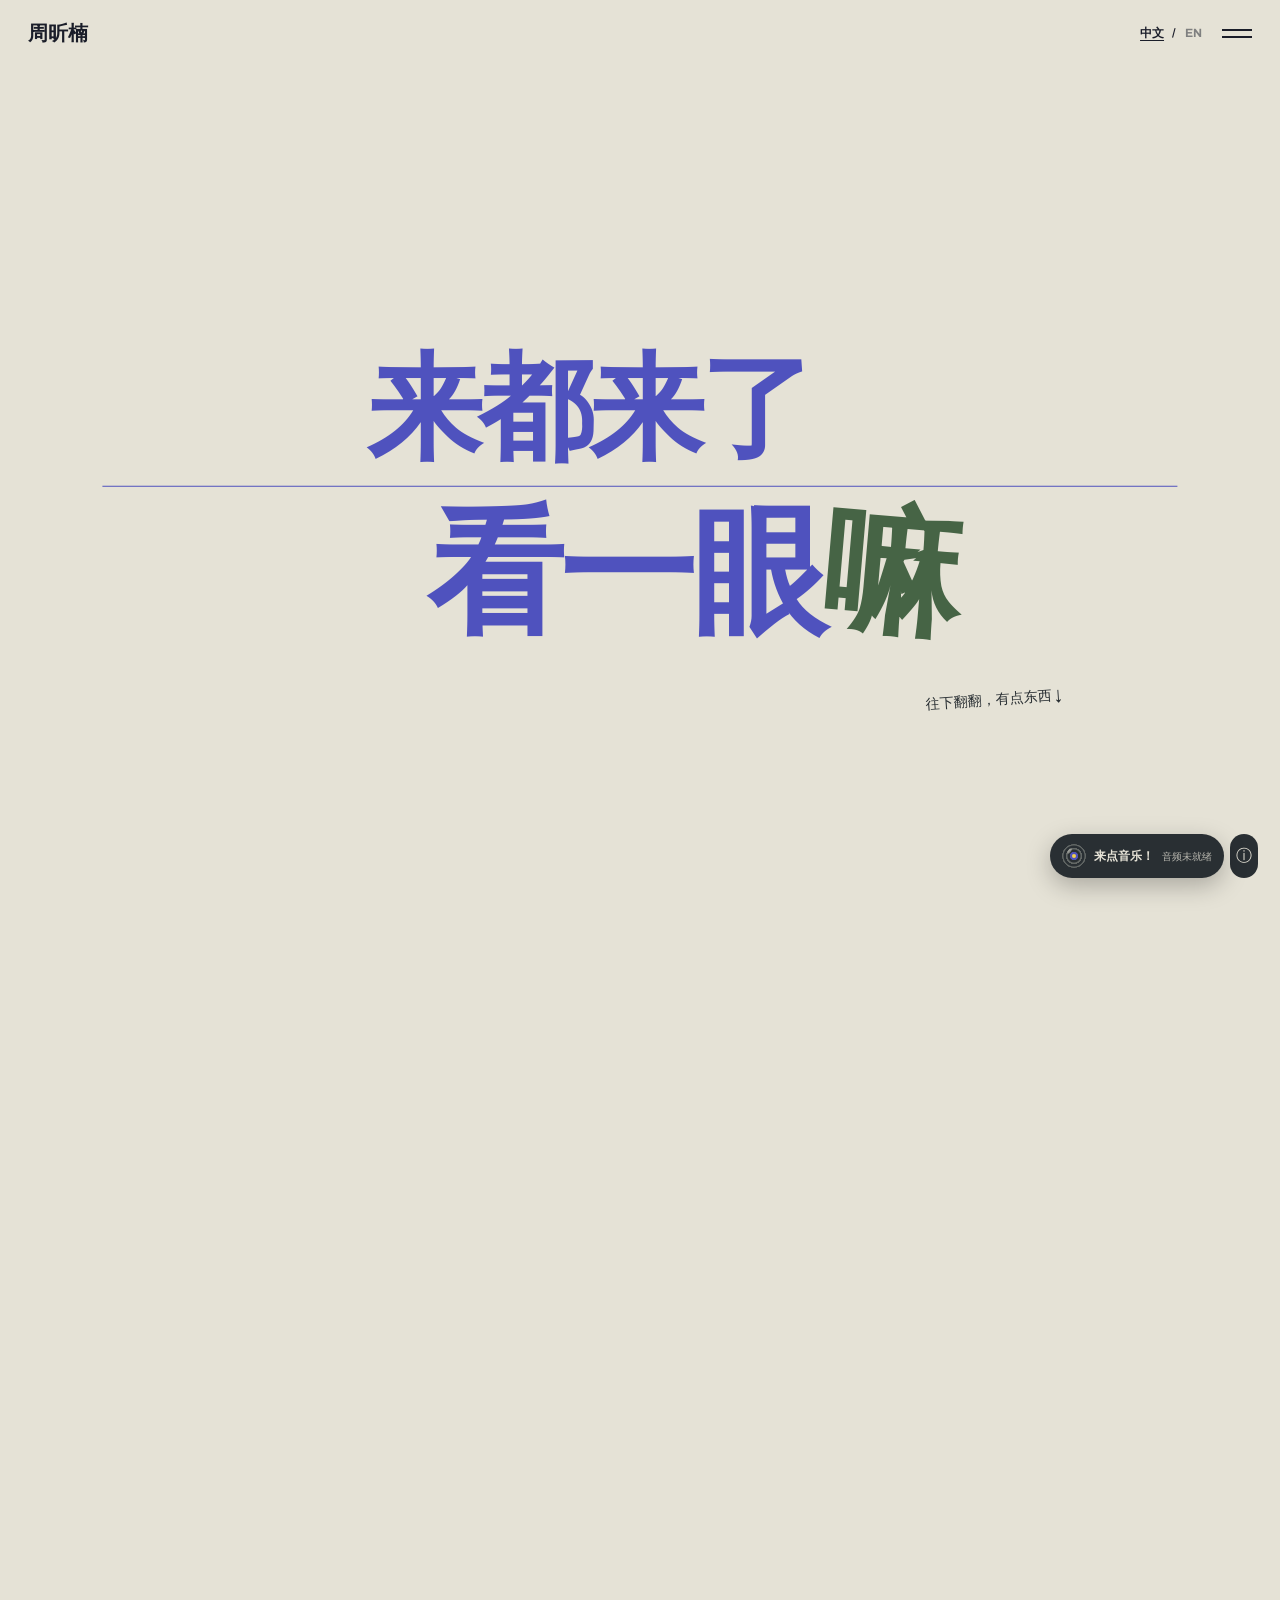
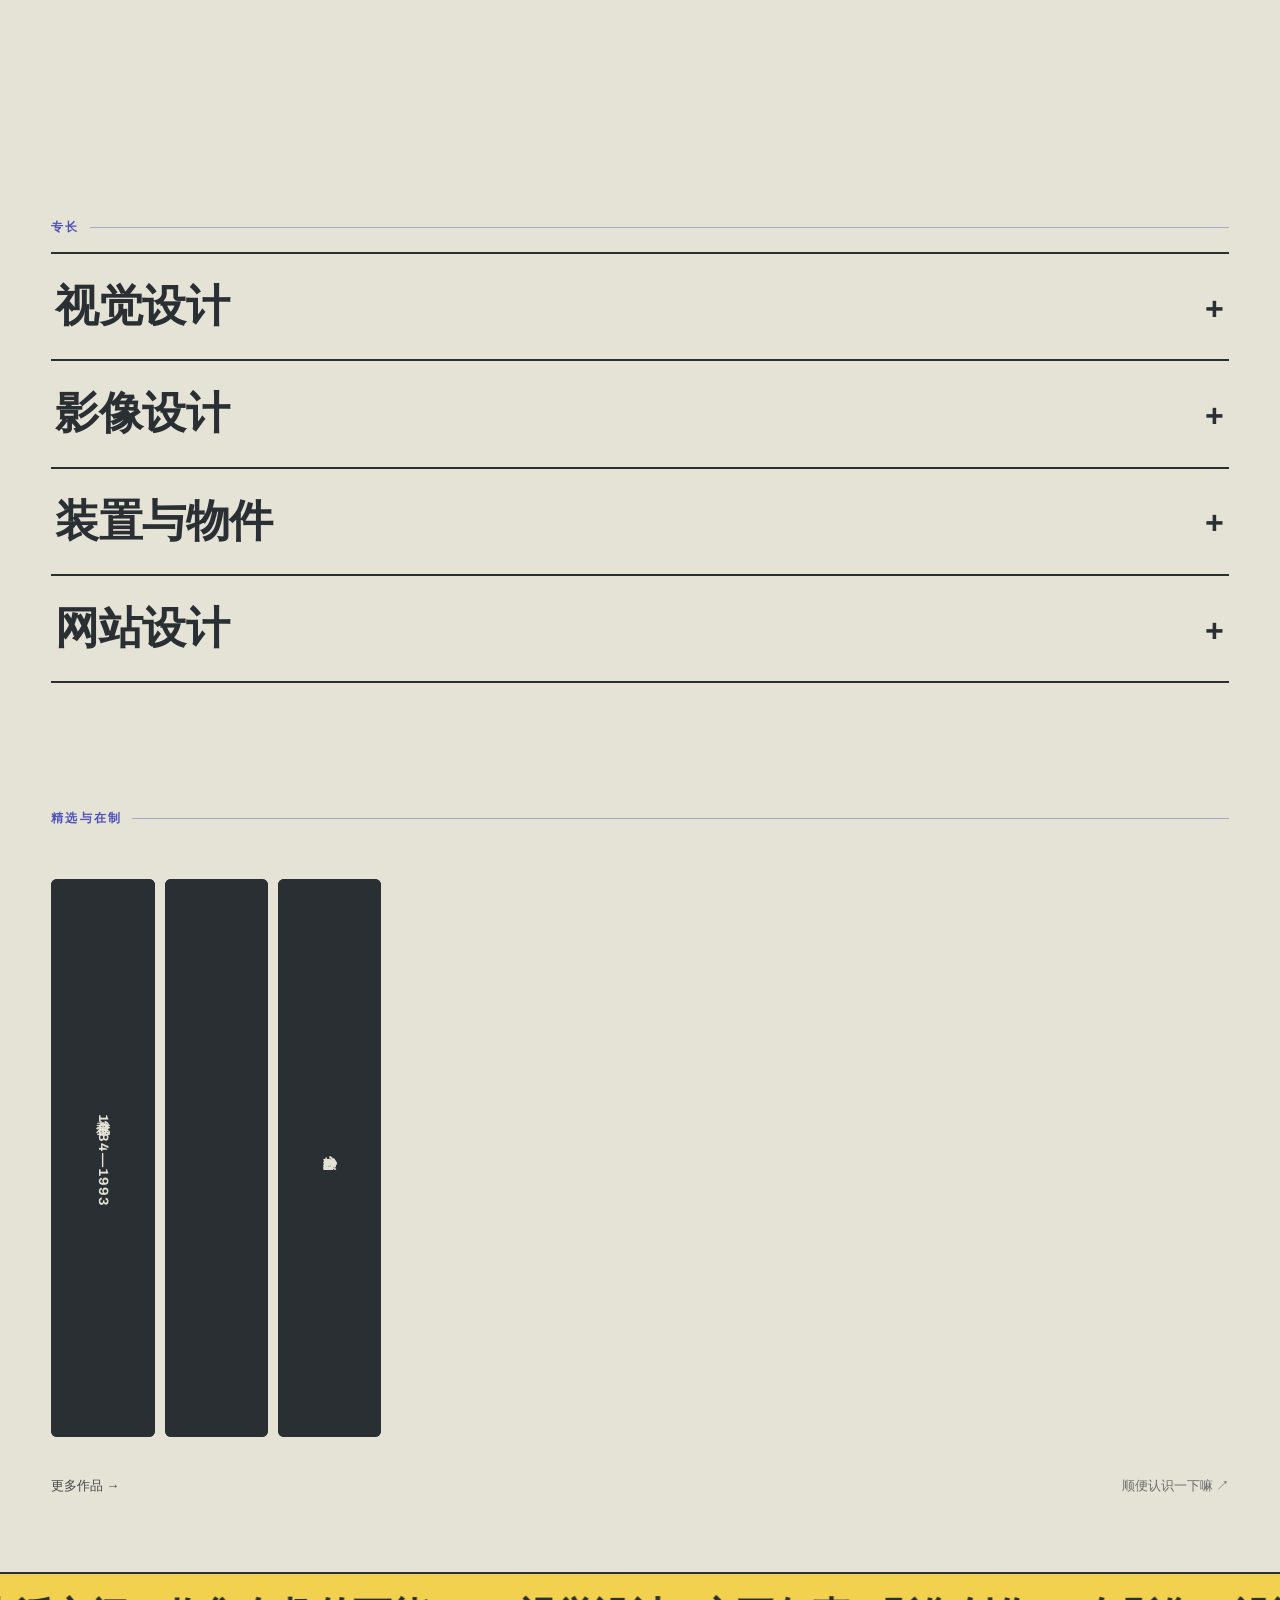
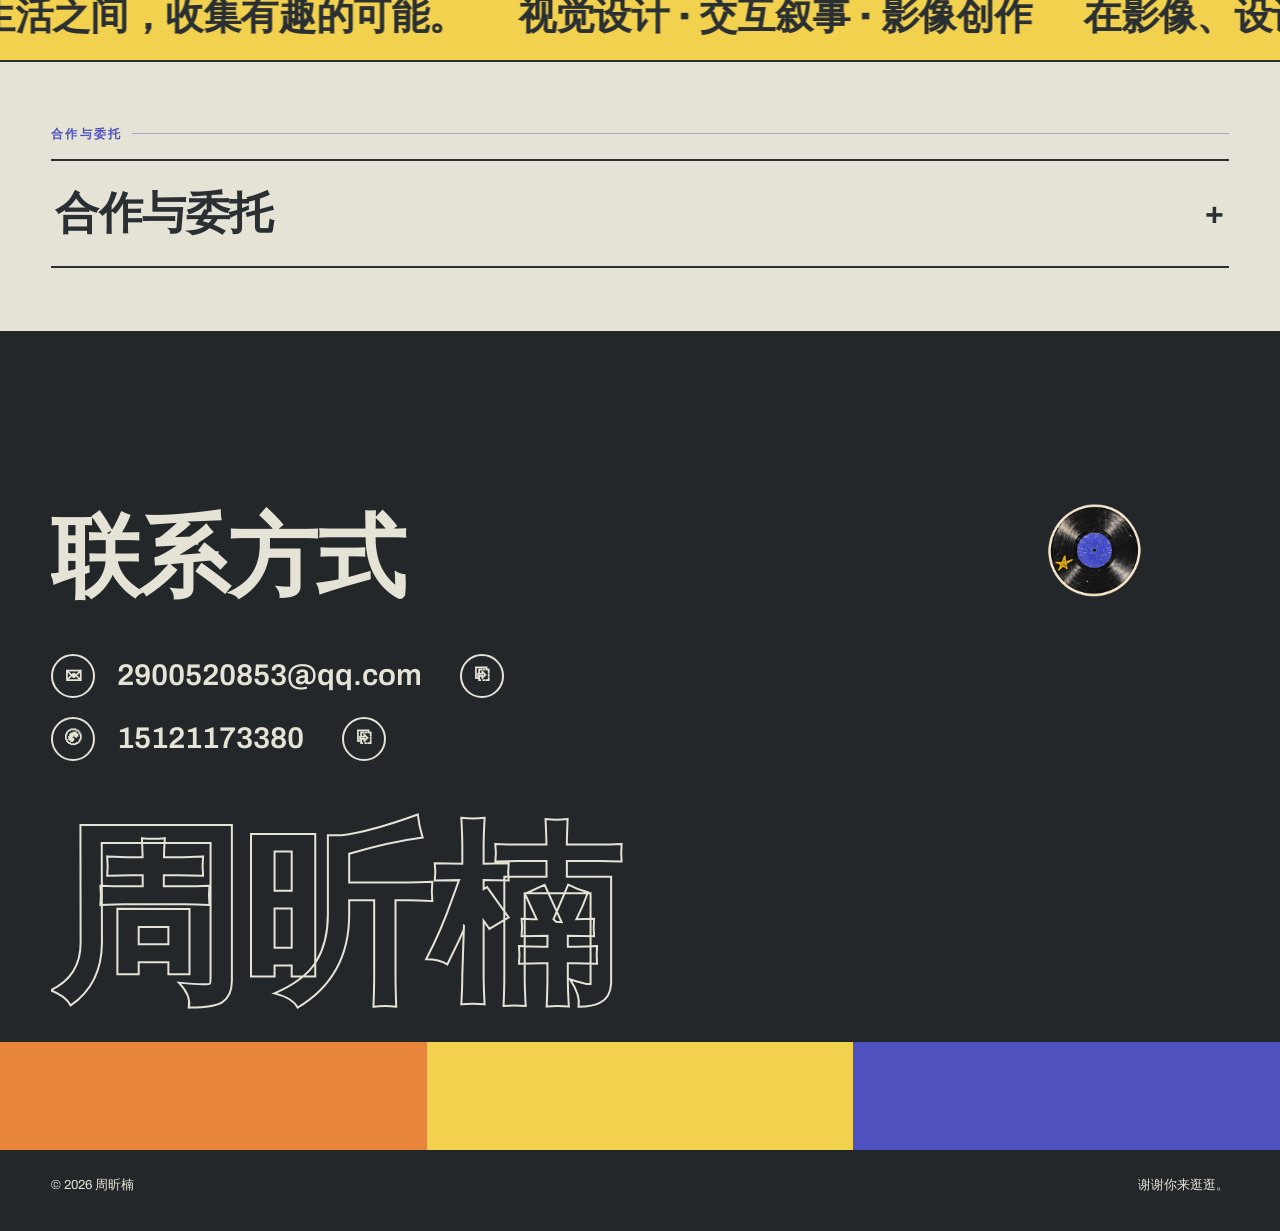
==== index.html @ bbb3f738 "Update Caijin main photo, restore narrow desktop previews and prepare Lobby Time controls" ====
<!DOCTYPE html>
<html lang="zh-CN">
<head>
  <meta charset="UTF-8">
  <meta name="viewport" content="width=device-width, initial-scale=1.0">
  <title>周昕楠 · 作品集</title>
  <link rel="stylesheet" href="assets/css/main.css?v=20261011-caijin-preview-music">
</head>
<body>
  <main id="page" class="page page-home"></main>

  <script src="assets/vendor/gsap.min.js"></script>
  <script src="assets/vendor/ScrollTrigger.min.js"></script>
  <script src="assets/vendor/lenis.min.js"></script>
  <script src="assets/data/site.js?v=20261011-caijin-preview-music"></script>
  <script src="assets/data/i18n.js?v=20261011-caijin-preview-music"></script>
  <script src="assets/data/categories.js?v=20261011-motion-name"></script>
  <script src="assets/data/projects.js?v=20261011-caijin-preview-music"></script>
  <script src="assets/data/decorations.js?v=20261011-staggered-wheel"></script>
  <script src="assets/js/contact-shared.js?v=20261011-caijin-preview-music"></script>
  <script src="assets/js/page-home.js?v=20261011-home-links"></script>
  <script src="assets/js/core.js?v=20261011-caijin-preview-music"></script>
</body>
</html>
---- assets/css/main.css ----
/* ==========================================================================
   周昕楠作品集 — 主样式
   视觉基准复刻自参考站的版式/交互结构（奶油底 + 紫 + 黑 + 录像带脊），
   字体以免费可变字体 Archivo 替代商业字体 Transducer Vf。
   ========================================================================== */

@font-face {
  font-family: "ArchivoVar";
  src: url("../fonts/archivo-var.woff2") format("woff2");
  font-weight: 100 900;
  font-stretch: 62% 125%;
  font-style: normal;
  font-display: swap;
}

:root {
  --cream:   #e5e2d6;
  --cream-2: #dedacd;
  --purple:  #4f52be;
  --black:   #292f33;
  --charcoal:#23272a;
  --yellow:  #f2d14e;   /* 可播放/展开的录像带脊 */
  --magenta: #e8447f;   /* 在制 ongoing */
  --red:     #d9482b;
  --pink:    #f2a0b5;
  --orange:  #e8843c;

  --tape-h: 62vh;
  --spine-w: calc(var(--tape-h) / 5.4);
  --radius: 6px;

  --font-display: "ArchivoVar", "Helvetica Neue", Arial,
                  "PingFang SC", "Hiragino Sans GB", "Microsoft YaHei", sans-serif;
  --font-body: "ArchivoVar", "Helvetica Neue", Arial,
               "PingFang SC", "Hiragino Sans GB", "Microsoft YaHei", sans-serif;

  --ease: cubic-bezier(.22, 1, .36, 1);
}

* { margin: 0; padding: 0; box-sizing: border-box; }

html { -webkit-text-size-adjust: 100%; }

body {
  background: var(--cream);
  color: var(--black);
  font-family: var(--font-body);
  font-size: 16px;
  line-height: 1.5;
  overflow-x: hidden;
}

img, video { display: block; max-width: 100%; }
a { color: inherit; text-decoration: none; }
button { font: inherit; color: inherit; background: none; border: 0; cursor: pointer; }

::selection { background: var(--purple); color: var(--cream); }

/* 显示字：拉丁用可变字重/字宽，中文回退系统黑体 */
.display {
  font-family: var(--font-display);
  font-weight: 800;
  font-stretch: 112%;
  letter-spacing: -0.02em;
  text-transform: uppercase;
  line-height: .92;
}

/* --------------------------------------------------------------------------
   自定义光标
   -------------------------------------------------------------------------- */
/* Native PNG cursors use image-specific hotspots; no trailing dot or ring. */
body.has-cursor { cursor: var(--cursor-arrow, auto); }
body.has-cursor a, body.has-cursor button, body.has-cursor [role="button"],
body.has-cursor [data-cursor="tape"], body.has-cursor [data-cursor="zoom"],
body.has-cursor .video-progress { cursor: var(--cursor-pointer, pointer); }
body.has-cursor .video-play:not(.is-playing), body.has-cursor [data-cursor="play"] {
  cursor: var(--cursor-play, pointer);
}
/* Keep the existing OPEN / View image hints as text beside the native pointer. */
.cursor-glyph {
  position: fixed; z-index: 9999; pointer-events: none;
  padding: 5px 8px; border-radius: 4px; background: var(--purple); color: var(--cream);
  font-size: 11px; font-weight: 700; white-space: nowrap;
}
.cursor-glyph[hidden] { display: none; }
@media (hover: none), (pointer: coarse), (prefers-reduced-motion: reduce) {
  .cursor-glyph { display: none; }
  body.has-cursor { cursor: auto; }
  body.has-cursor a, body.has-cursor button, body.has-cursor [role="button"],
  body.has-cursor [data-cursor], body.has-cursor .video-progress { cursor: pointer; }
}

/* --------------------------------------------------------------------------
   顶栏
   -------------------------------------------------------------------------- */
.topbar {
  position: fixed; inset: 0 0 auto 0; z-index: 2000;
  display: flex; align-items: center; justify-content: space-between;
  padding: 18px 28px;
  mix-blend-mode: difference;
  color: #fff;
}
.topbar .brand {
  font-family: var(--font-display);
  font-weight: 800; font-stretch: 112%;
  font-size: 20px; letter-spacing: -0.01em; text-transform: uppercase;
}
.topbar .topbar-right { display: flex; align-items: center; gap: 18px; }

.lang-toggle {
  display: flex; align-items: center; gap: 6px;
  font-size: 12px; font-weight: 700; letter-spacing: .08em;
}
.lang-toggle button { opacity: .5; padding: 2px 2px; }
.lang-toggle button.is-active { opacity: 1; text-decoration: underline; text-underline-offset: 3px; }

.menu-btn {
  display: flex; flex-direction: column; gap: 5px; padding: 6px 0;
}
.menu-btn span {
  display: block; width: 30px; height: 2px; background: currentColor;
  transition: transform .3s var(--ease);
}
.menu-btn:hover span:first-child { transform: translateX(4px); }

/* --------------------------------------------------------------------------
   全屏菜单（自底部滑入 + 梯形缺口顶 + 左侧竖条纹 + 贴纸错峰弹入）
   -------------------------------------------------------------------------- */
.menu {
  position: fixed; inset: 0; z-index: 3000;
  pointer-events: none;
  visibility: hidden;
}
.menu.is-open { pointer-events: auto; visibility: visible; }

.menu-panel {
  position: absolute; inset: 0;
  background: var(--purple);
  color: var(--cream);
  transform: translateY(102%);
  clip-path: polygon(0 34px, 7vw 0, 93vw 0, 100% 34px, 100% 100%, 0 100%);
  display: flex;
  overflow: hidden;
}
.menu.is-open .menu-panel { transform: translateY(0); }

.menu-stripes {
  position: absolute; left: 0; top: 0; bottom: 0; width: 2.4vw; min-width: 18px;
  display: flex;
}
.menu-stripes i { flex: 1; }
.menu-stripes i:nth-child(1) { background: var(--cream); }
.menu-stripes i:nth-child(2) { background: var(--yellow); }
.menu-stripes i:nth-child(3) { background: var(--red); }
.menu-stripes i:nth-child(4) { background: var(--pink); }

.menu-close {
  position: absolute; top: 26px; right: 30px; z-index: 5;
  width: 46px; height: 46px; display: grid; place-items: center;
  color: var(--cream);
}
.menu-close::before, .menu-close::after {
  content: ""; position: absolute; width: 30px; height: 2.5px; background: currentColor;
}
.menu-close::before { transform: rotate(45deg); }
.menu-close::after  { transform: rotate(-45deg); }
.menu-close:hover { transform: rotate(90deg); }
.menu-close { transition: transform .35s var(--ease); }

.menu-nav {
  position: relative; z-index: 4;
  margin: auto 0;
  padding: 12vh 10vw 10vh 8vw;
  display: flex; flex-direction: column; gap: 1.2vh;
}
.menu-nav a {
  font-family: var(--font-display);
  font-weight: 800; font-stretch: 112%;
  font-size: clamp(40px, 8.5vw, 108px);
  line-height: .95; letter-spacing: -0.02em; text-transform: uppercase;
  color: var(--cream);
  width: fit-content;
  transition: opacity .25s, color .25s, font-style .25s;
}
.menu-nav a:hover { color: var(--yellow); }
.menu-nav a.is-current { font-style: italic; opacity: .45; }
.menu.is-open .menu-nav a:hover ~ a, .menu-nav a.is-dim { opacity: .45; }

.menu-meta {
  position: absolute; left: 8vw; bottom: 5vh; z-index: 4;
  font-size: 12px; letter-spacing: .1em; text-transform: uppercase; opacity: .8;
}

.menu-sticker {
  position: absolute; z-index: 3; pointer-events: none;
  transform: scale(0) rotate(0deg);
  opacity: 0;
}
.menu-sticker img, .menu-sticker svg { width: 100%; height: auto; }

/* --------------------------------------------------------------------------
   页面转场幕布
   -------------------------------------------------------------------------- */
.transition-curtain {
  position: fixed; inset: 0; z-index: 4000; pointer-events: none;
  display: flex;
}
.transition-curtain i {
  flex: 1; background: var(--black);
  transform: scaleY(0); transform-origin: bottom;
}
.transition-curtain i:nth-child(2) { background: var(--purple); }
.transition-curtain i:nth-child(3) { background: var(--yellow); }
.transition-curtain i:nth-child(4) { background: var(--magenta); }
.transition-curtain i:nth-child(5) { background: var(--black); }

/* --------------------------------------------------------------------------
   通用页面容器
   -------------------------------------------------------------------------- */
.page { min-height: 100vh; padding-top: 96px; }
.container { width: min(1400px, 92vw); margin: 0 auto; }

.section-label {
  font-size: 12px; font-weight: 700; letter-spacing: .18em; text-transform: uppercase;
  color: var(--purple);
  display: flex; align-items: center; gap: 10px;
}
.section-label::after { content: ""; height: 1px; flex: 1; background: currentColor; opacity: .4; }

/* --------------------------------------------------------------------------
   作品页：筛选 pills
   -------------------------------------------------------------------------- */
.filter-bar {
  display: flex; flex-wrap: wrap; gap: 10px; align-items: center;
  padding: 8px 0 26px;
}
.filter-pill {
  border: 2px solid var(--black); border-radius: 4px;
  padding: 6px 14px;
  font-size: 13px; font-weight: 700; letter-spacing: .04em;
  transition: background-color .2s, color .2s, border-color .2s;
}
.filter-pill sup { font-size: 9px; margin-left: 4px; opacity: .7; }
.filter-pill:hover { border-color: var(--purple); color: var(--purple); }
.filter-pill.is-active { background: var(--black); color: var(--cream); border-color: var(--black); }

/* --------------------------------------------------------------------------
   作品页：VHS 录像带行（横向手风琴）
   -------------------------------------------------------------------------- */
.vhs-row {
  display: flex; align-items: flex-end; gap: 10px;
  padding: 4vh 0 8vh;
  min-height: calc(var(--tape-h) + 6vh);
}

.tape {
  position: relative;
  flex: 0 1 auto;
  min-width: 44px;
  width: var(--spine-w);
  height: var(--tape-h);
  border-radius: var(--radius);
  background: var(--black);
  color: var(--cream);
  overflow: visible; /* 桌面悬停预览位于带体外；面板单独约束溢出 */
  transition: width .65s var(--ease), margin-top .3s var(--ease), opacity .4s;
  will-change: width;
}
.tape:hover { margin-top: -2vh; z-index: 300; }
.tape.is-open { width: min(80vw, 1180px); margin-top: 0; z-index: 320; flex-shrink: 0; }
.vhs-row.has-open .tape:not(.is-open) { width: calc(var(--spine-w) * .72); opacity: .55; }

/* 作品书签保留实际宽度，只在本列表内部溢出；首页保持原有排列。 */
.page-work .vhs-row { overflow-x: auto; overflow-y: hidden; scroll-behavior: auto; scrollbar-width: thin; }
.page-work .tape { flex: 0 0 auto; min-width: 72px; }
.page-work .tape-preview { display: none; }
.work-tape-preview {
  position: fixed; width: 200px; height: 128px; z-index: 400;
  border-radius: 4px; overflow: hidden; pointer-events: none;
  box-shadow: 0 12px 30px rgba(0,0,0,.25);
  opacity: 0; visibility: hidden; transform: translateY(8px) scale(.9);
  transition: opacity .25s var(--ease), transform .25s var(--ease), visibility .25s;
}
.work-tape-preview.is-visible { opacity: 1; visibility: visible; transform: none; }
.work-tape-preview img { width: 100%; height: 100%; object-fit: contain; background: var(--cream-2); }

/* 脊背（竖排标题） */
.tape-spine {
  position: absolute; inset: 0 auto 0 0;
  width: var(--spine-w);
  max-width: 100%;
  background: var(--black);
  border-radius: var(--radius);
  display: flex; align-items: center; justify-content: center;
  transition: background-color .3s;
  z-index: 3;
}
.tape-spine .spine-title {
  writing-mode: vertical-rl;
  font-family: var(--font-display);
  font-weight: 700; font-stretch: 105%;
  font-size: clamp(13px, 1.5vh, 18px);
  letter-spacing: .06em;
  white-space: nowrap;
  max-height: 92%;
  overflow: hidden;
}
.tape:hover .tape-spine, .tape.is-open .tape-spine { background: var(--yellow); color: var(--black); }
.tape[data-status="ongoing"] .tape-spine { background: var(--magenta); color: var(--cream); }
.tape[data-status="ongoing"]:hover .tape-spine,
.tape[data-status="ongoing"].is-open .tape-spine { background: var(--yellow); color: var(--black); }

/* 悬停浮动预览（脊背上方） */
.tape-preview {
  position: absolute; bottom: calc(100% + 12px); left: 50%;
  width: 200px; height: 128px;
  transform: translate(-50%, 8px) scale(.9);
  opacity: 0; pointer-events: none;
  border-radius: 4px; overflow: hidden;
  box-shadow: 0 12px 30px rgba(0,0,0,.25);
  transition: opacity .25s var(--ease), transform .25s var(--ease);
  z-index: 400;
}
.tape-preview img { width: 100%; height: 100%; object-fit: contain; background: var(--cream-2); }
.tape:hover:not(.is-open) .tape-preview { opacity: 1; transform: translate(-50%, 0) scale(1); }

/* 展开面板：左脊 + 中媒体 + 右信息列 */
.tape-face {
  position: absolute; inset: 0 0 0 var(--spine-w);
  display: grid;
  grid-template-columns: minmax(0, 1fr) 320px;
  grid-template-rows: minmax(0, 1fr);
  min-height: 0; overflow: hidden; border-radius: var(--radius);
  gap: 22px;
  padding: 20px 22px;
  background: var(--cream-2);
  color: var(--black);
  opacity: 0;
  transform: translateX(24px);
  transition: opacity .4s .15s var(--ease), transform .5s .15s var(--ease);
  pointer-events: none;
}
.tape.is-open .tape-face { opacity: 1; transform: none; pointer-events: auto; }

.tape-media {
  position: relative; min-width: 0; min-height: 0;
  display: grid; grid-template-rows: minmax(0, 1fr) auto; gap: 8px;
}
.tape-media .media-frame {
  position: relative; width: 100%; height: 100%; min-height: 0; min-width: 0;
  background: var(--black); border-radius: 4px; overflow: hidden;
}
.tape-media img, .tape-media video {
  position: absolute; inset: 0; display: block;
  width: 100%; height: 100%; max-width: 100%; max-height: 100%;
  object-fit: contain;
}
.tape-media img { cursor: zoom-in; }
.media-nav { display: flex; justify-content: space-between; align-items: center; gap: 8px; }
.media-nav button { padding: 8px 10px; min-height: 44px; border: 1px solid var(--black); border-radius: 4px; font-size: 12px; }
.media-count { font-size: 12px; white-space: nowrap; font-variant-numeric: tabular-nums; }
.media-nav button:disabled { opacity: .35; }
.tape-media .media-frame.is-video video { width: 100%; height: 100%; object-fit: contain; }

/* 视频控制：紫色圆形播放/暂停 + 进度 */
.video-ui {
  position: absolute; inset: auto 0 0 0; padding: 12px 14px;
  display: flex; align-items: center; gap: 12px;
  background: linear-gradient(to top, rgba(0,0,0,.55), transparent);
}
.video-play {
  width: 46px; height: 46px; border-radius: 50%;
  background: var(--purple); color: var(--cream);
  display: grid; place-items: center; flex: 0 0 auto;
  transition: transform .2s;
}
.video-play:hover { transform: scale(1.08); }
.video-play .icon-pause { display: none; }
.video-play.is-playing .icon-play { display: none; }
.video-play.is-playing .icon-pause { display: block; }
.video-progress { position: relative; flex: 1; height: 4px; background: rgba(255,255,255,.3); border-radius: 2px; }
.video-progress i { position: absolute; inset: 0 auto 0 0; width: 0%; background: var(--yellow); border-radius: 2px; }

/* 放大查看按钮 */
.zoom-btn {
  position: absolute; top: 10px; left: 10px;
  min-height: 44px; padding: 8px 12px; border-radius: 4px;
  background: rgba(0,0,0,.5); color: var(--cream);
  display: grid; place-items: center; font-size: 12px; font-weight: 700;
}
.zoom-btn:hover { background: var(--purple); }

/* 右信息列 */
.tape-info { display: flex; flex-direction: column; gap: 10px; min-width: 0; min-height: 0; overflow: auto; padding-right: 4px; }
.tape-info > * { flex-shrink: 0; }
.tape-info .info-year { font-size: 12px; letter-spacing: .12em; color: var(--purple); font-weight: 700; }
.tape-info .info-type { font-size: 11px; letter-spacing: .1em; text-transform: uppercase; opacity: .7; }
.tape-info .info-title {
  font-family: var(--font-display); font-weight: 800; font-stretch: 110%;
  font-size: clamp(20px, 2.4vw, 30px); line-height: 1.02; letter-spacing: -0.01em;
}
.tape-info .info-role { font-size: 13px; opacity: .85; }
.info-production { align-self: flex-start; border: 1px solid var(--black); border-radius: 4px; padding: 4px 8px; font-size: 12px; font-weight: 700; }
.tape-info .info-desc { font-size: 13px; line-height: 1.55; opacity: .9; }
.tape-info .info-nature { font-size: 11px; letter-spacing: .04em; opacity: .6; font-style: italic; }

.tape-stills {
  position: relative; display: grid; grid-template-columns: repeat(4, minmax(0, 1fr));
  gap: 6px; margin-top: auto; flex: 0 0 auto; max-height: 180px;
  overflow-y: auto; overscroll-behavior: contain; scrollbar-width: thin;
}
.tape-stills button {
  aspect-ratio: 4 / 3; min-height: 44px; border-radius: 3px; overflow: hidden; padding: 0;
  border: 2px solid transparent; opacity: .75; transition: opacity .2s, border-color .2s;
}
.tape-stills button img { width: 100%; height: 100%; object-fit: contain; background: var(--cream-2); }
.tape-stills button:hover { opacity: 1; }
.tape-stills button.is-active { opacity: 1; border-color: var(--purple); }

.tape-links { display: flex; flex-wrap: wrap; gap: 8px; }
.tape-links a {
  border: 2px solid var(--black); border-radius: 4px; padding: 5px 12px;
  font-size: 12px; font-weight: 700;
  transition: background-color .2s, color .2s;
}
.tape-links a:hover { background: var(--black); color: var(--cream); }

.tape-close {
  position: absolute; top: 12px; right: 12px; z-index: 6;
  width: 36px; height: 36px; border-radius: 50%;
  background: var(--black); color: var(--cream);
  display: grid; place-items: center; font-size: 16px;
}
.tape-close:hover { background: var(--purple); }

/* 大图查看器：独立可用高度；整张适配后再缩放，不依赖图片撑开布局。 */
body.viewer-open { overflow: hidden; }
.lightbox {
  position: fixed; inset: 0; z-index: 5000;
  width: 100%; height: 100%; height: 100dvh; max-width: none; max-height: none;
  border: 0; margin: 0; padding: 0; background: #171a1c; color: var(--cream);
  display: none; grid-template-rows: auto minmax(0, 1fr) auto; overflow: hidden;
}
.lightbox[open] { display: grid; }
.lightbox::backdrop { background: rgba(20,22,24,.95); }
.lb-toolbar { display: flex; justify-content: space-between; flex-wrap: wrap; gap: 8px 20px; padding: 12px 16px; background: var(--black); }
.lb-navigation, .lb-tools { display: flex; align-items: center; gap: 8px; }
.lightbox button { min-width: 44px; min-height: 44px; padding: 8px 12px; border: 1px solid #777; border-radius: 4px; }
.lightbox button:hover { background: var(--purple); }
.lightbox button:disabled { opacity: .35; }
.lb-count, .lb-scale { min-width: 60px; text-align: center; font-variant-numeric: tabular-nums; font-size: 12px; }
.lb-stage { position: relative; min-width: 0; min-height: 0; overflow: hidden; touch-action: none; cursor: zoom-in; }
.lb-stage.is-zoomed { cursor: grab; }
.lb-stage.is-zoomed:active { cursor: grabbing; }
.lightbox .lb-stage img {
  position: absolute; top: 50%; left: 50%; max-width: none; max-height: none;
  object-fit: contain; user-select: none; -webkit-user-drag: none; transform-origin: center;
}
.lb-footer { display: flex; flex-wrap: wrap; justify-content: space-between; gap: 6px 20px; padding: 10px 16px; font-size: 12px; }
.lb-hint { opacity: .65; }
body.has-cursor .lightbox, body.has-cursor .lightbox img { cursor: auto; }
body.has-cursor .lightbox .lb-stage { cursor: zoom-in; }
body.has-cursor .lightbox .lb-stage.is-zoomed, body.has-cursor .lightbox .lb-stage.is-zoomed img { cursor: grab; }
body.has-cursor .lightbox button { cursor: var(--cursor-pointer, pointer); }
button:focus-visible, [role="button"]:focus-visible { outline: 3px solid var(--purple); outline-offset: 3px; }

/* --------------------------------------------------------------------------
   首页
   -------------------------------------------------------------------------- */
.page-home { padding-top: 0; }
/* Only the reveal is clipped; the correctly sized video and its controls never stretch. */
.hero { position: relative; height: calc(100svh + var(--hero-distance, 95svh)); }
.hero-stage { position: sticky; top: 0; height: 100svh; overflow: clip; }
.hero-media { position: absolute; top: 54%; left: 50%; transform: translate(-50%, -50%); }
.hero-reveal { position: absolute; inset: 0; clip-path: inset(50% 0); background: var(--cream-2); }
.hero video, .hero-poster { width: 100%; height: 100%; object-fit: contain; position: absolute; inset: 0; }
.hero-poster { pointer-events: none; }
.hero.show-poster video { opacity: 0; }
.hero:not(.show-poster) .hero-poster { visibility: hidden; }
.hero-seam { position: absolute; top: 50%; height: 1px; width: 100%; background: var(--purple); opacity: .6; }
.hero-heading { color: var(--purple); }
.hero-line { position: absolute; white-space: nowrap; line-height: 1.12; letter-spacing: -.035em; pointer-events: none; }
.hero-top { top: calc(54% - 12px); left: 46%; font-size: clamp(60px, 9vw, 128px); transform: translate(-50%, -100%); }
.hero-bottom { top: calc(54% + 12px); left: 54%; font-size: clamp(70px, 10.7vw, 152px); transform: translateX(-50%); }
.hero-accent { color: #466445; display: inline-block; transform: rotate(5deg); }
.hero-hint { position: absolute; top: calc(54% + clamp(70px, 10.7vw, 152px) * 1.12 + 50px); right: 17%; font-size: 14px; transform: rotate(-4deg); color: var(--black); pointer-events: none; }
.hero-english .hero-top { font-size: clamp(25px, 4.7vw, 72px); left: 46%; }
.hero-english .hero-bottom { font-size: clamp(38px, 6.6vw, 100px); left: 54%; }
.hero-english .hero-hint { top: calc(54% + clamp(38px, 6.6vw, 100px) * 1.12 + 50px); right: 12%; }
.hero-controls { position: absolute; top: calc(100% + 14px); right: 0; display: flex; gap: 16px; z-index: 3; }
.hero-controls[hidden], .hero-error[hidden] { display: none; }
.hero-controls button { padding: 7px 2px; border-bottom: 1px solid currentColor; font-size: 13px; line-height: 1.3; color: var(--black); }
.hero-controls button:hover { color: var(--purple); }
.hero-error { position: absolute; top: calc(100% + 18px); left: 0; max-width: 60%; font-size: 12px; color: var(--black); }
.hero.is-reduced { height: auto; padding: 130px 0 60px; }
.hero.is-reduced .hero-stage { height: auto; position: relative; overflow: visible; display: flex; flex-direction: column; align-items: center; gap: 35px; }
.hero.is-reduced .hero-heading { order: -2; width: 100%; }
.hero.is-reduced .hero-line { display: block; position: relative; top: auto; transform: none !important; width: max-content; max-width: 94%; }
.hero.is-reduced .hero-top { left: 8%; }
.hero.is-reduced .hero-bottom { left: auto; margin: 12px 8% 0 auto; }
.hero.is-reduced .hero-hint { position: relative; top: auto; right: auto; order: -1; margin-left: 20%; }
.hero.is-reduced .hero-media { position: relative; top: auto; left: auto; transform: none; margin-bottom: 45px; }
.hero.is-reduced .hero-seam { display: none; }
@media (max-width: 700px) {
  .hero-top { font-size: clamp(42px, 15vw, 80px); left: 45%; }
  .hero-bottom { font-size: clamp(50px, 18vw, 96px); left: 53%; }
  .hero-hint { top: calc(54% + 18vw * 1.12 + 44px); right: 8%; font-size: 12px; }
  .hero-english .hero-top { font-size: 5.2vw; left: 47%; }
  .hero-english .hero-bottom { font-size: 8.8vw; left: 54%; }
  .hero-english .hero-hint { top: calc(54% + 8.8vw * 1.12 + 44px); right: 6%; font-size: 10px; }
  .hero-controls { gap: 12px; }
  .hero-controls button { font-size: 12px; }
  .hero-error { max-width: 55%; }
}

.home-section { padding: 7vh 0; }

/* 下拉列表（EXPERTISES / CLIENTS） */
.drop-list { border-top: 2px solid var(--black); }
.drop-item { border-bottom: 2px solid var(--black); }
.drop-head {
  width: 100%; display: flex; align-items: center; justify-content: space-between;
  padding: 20px 4px; text-align: left;
  font-family: var(--font-display); font-weight: 800; font-stretch: 110%;
  font-size: clamp(22px, 3.4vw, 44px); letter-spacing: -0.01em; text-transform: uppercase;
}
.drop-head .drop-sign { font-size: .7em; transition: transform .3s var(--ease); }
.drop-item.is-open .drop-head .drop-sign { transform: rotate(45deg); }
.drop-body { overflow: hidden; height: 0; }
.drop-body-inner { padding: 4px 4px 24px; display: flex; flex-wrap: wrap; gap: 10px 26px; }
.drop-body-inner span { font-size: clamp(15px, 1.6vw, 20px); opacity: .85; }

/* 跑马灯 */
.marquee {
  overflow: hidden; white-space: nowrap;
  border-block: 2px solid var(--black);
  padding: 14px 0;
  background: var(--yellow);
}
.marquee-track { display: inline-flex; gap: 0; will-change: transform; }
.marquee-track span {
  font-family: var(--font-display); font-weight: 800; font-stretch: 112%;
  font-size: clamp(20px, 3vw, 40px); text-transform: uppercase; letter-spacing: -0.01em;
  padding: 0 26px;
}

/* --------------------------------------------------------------------------
   关于页
   -------------------------------------------------------------------------- */
.about-head {
  font-size: clamp(40px, 7.5vw, 104px);
  color: var(--purple);
  padding: 4vh 0 5vh;
}
.about-grid { display: grid; grid-template-columns: minmax(0, 5fr) minmax(0, 6fr); gap: 5vw; align-items: start; }
.page-about .container { position: relative; }
.about-playground { position: relative; }
.about-sticker-layer { position: absolute; inset: 0; overflow: visible; z-index: 50; pointer-events: none; }
/* 贴纸允许溢出照片边缘，但不能把整页撑出横向滚动条 */
.page-about { overflow-x: clip; }
.about-photo { position: relative; }
.about-photo-stage { position: relative; padding: 22% 0 16%; overflow: visible; }
.about-photo .photo-frame { position: relative; width: 100%; margin-left: 2vw; border-radius: 8px; overflow: hidden; background: var(--cream-2); }
.about-photo .photo-frame img { width: 100%; height: auto; }
.about-sticker { position: absolute; z-index: 5; pointer-events: auto; touch-action: none; cursor: grab; user-select: none; -webkit-user-select: none; }
.about-sticker[data-sticker-id="a-mask"] { z-index: 10; }
.about-sticker:active { cursor: grabbing; }
.about-sticker img, .about-sticker svg { display: block; width: 100%; height: auto; pointer-events: none; background: transparent; -webkit-user-drag: none; }
.about-quote {
  margin: 4vh 0 2vh;
  font-style: normal; font-weight: 400;
  color: var(--black); opacity: .65;
  font-size: 13px; line-height: 1.5;
}
.about-bio p { margin-bottom: 1.1em; font-size: clamp(15px, 1.35vw, 18px); line-height: 1.7; }
.about-hobbies { margin-top: 3vh; padding-top: 2vh; border-top: 2px solid var(--black); font-size: 15px; opacity: .85; }

/* --------------------------------------------------------------------------
   联系页（深色）
   -------------------------------------------------------------------------- */
.page-contact { background: var(--charcoal); color: var(--cream); }
.page-contact .topbar { mix-blend-mode: normal; color: var(--cream); }

.contact-wrap { position: relative; padding: 10vh 0 0; overflow: hidden; }
.contact-title { font-size: clamp(40px, 7vw, 96px); color: var(--cream); }
.contact-list { margin: 6vh 0 8vh; display: flex; flex-direction: column; gap: 18px; }
.contact-row {
  display: flex; align-items: center; gap: 16px;
  font-size: clamp(18px, 2.4vw, 30px); font-weight: 600;
}
.contact-row .c-icon {
  width: 44px; height: 44px; border-radius: 50%; flex: 0 0 auto;
  border: 2px solid var(--cream); display: grid; place-items: center; font-size: 17px;
  transition: background-color .2s, color .2s, border-color .2s;
}
.contact-row a:hover .c-icon, .contact-row button:hover .c-icon { background: var(--purple); border-color: var(--purple); }
.contact-row .c-value { transition: background-color .3s, color .3s; padding: 2px 6px; border-radius: 4px; }
.contact-row .c-value.is-copied { background: var(--purple); color: var(--cream); }
.contact-row .copied-flag { font-size: 13px; font-style: italic; color: var(--yellow); opacity: 0; transition: opacity .25s; }
.contact-row .copied-flag.is-show { opacity: 1; }

.contact-spin { position: absolute; top: 8vh; right: 6vw; width: clamp(90px, 9vw, 130px); pointer-events: none; }
.contact-spin img, .contact-spin svg { width: 100%; height: auto; animation: spin 14s linear infinite; }
@keyframes spin { to { transform: rotate(360deg); } }
.contact-rain { position: fixed; inset: 0; z-index: 1000; overflow: hidden; pointer-events: none; contain: strict; }
.contact-rain img { position: absolute; display: block; height: auto; pointer-events: none; user-select: none; will-change: transform, opacity; }

.contact-wordmark {
  font-size: clamp(56px, 15vw, 220px);
  color: transparent;
  -webkit-text-stroke: 2px var(--cream);
  line-height: .9; letter-spacing: -0.02em;
  padding-bottom: 4vh;
  white-space: nowrap;
}
.contact-stripes { display: flex; height: 12vh; }
.contact-stripes i { flex: 1; }
.contact-stripes i:nth-child(1) { background: var(--orange); }
.contact-stripes i:nth-child(2) { background: var(--yellow); }
.contact-stripes i:nth-child(3) { background: var(--purple); }

/* --------------------------------------------------------------------------
   页脚
   -------------------------------------------------------------------------- */
.footer {
  padding: 26px 0 34px;
  display: flex; align-items: center; justify-content: space-between; gap: 16px;
  font-size: 13px;
}
.page-contact .footer { color: var(--cream); }

/* --------------------------------------------------------------------------
   BGM 播放按钮（仅当 SITE.bgm.src 有值时由 core.js 注入）
   -------------------------------------------------------------------------- */
.bgm-btn {
  position: fixed; right: 22px; bottom: 22px; z-index: 2500;
  display: flex; align-items: center; gap: 8px;
  padding: 10px 16px; border-radius: 999px;
  background: var(--black); color: var(--cream);
  font-size: 12px; font-weight: 700; letter-spacing: .06em;
  box-shadow: 0 8px 24px rgba(0,0,0,.25);
  transition: background-color .2s, transform .2s;
}
.bgm-btn:hover { background: var(--purple); transform: translateY(-2px); }
.bgm-btn .bgm-icon { font-size: 15px; }
.bgm-tools { position: fixed; right: 22px; bottom: 22px; z-index: 2500; display: flex; align-items: center; gap: 6px; max-width: calc(100vw - 32px); }
.bgm-tools .bgm-btn { position: static; min-height: 44px; padding: 10px 12px; letter-spacing: 0; }
.bgm-status { font-size: 10px; font-weight: 400; opacity: .75; }
.bgm-tools .bgm-icon { flex: 0 0 24px; width: 24px; height: 24px; border-radius: 50%; background: repeating-radial-gradient(circle, var(--black) 0 2px, #626765 3px 4px); position: relative; animation: bgm-disc 12s linear infinite; animation-play-state: paused; }
.bgm-icon::after { content: ''; position: absolute; inset: 8px; border-radius: 50%; background: var(--yellow); border: 2px solid var(--purple); }
.bgm-icon::before { content: ''; position: absolute; left: 6px; top: 4px; width: 3px; height: 6px; border-radius: 50%; background: var(--cream); opacity: .45; transform: rotate(35deg); }
.bgm-btn.is-playing .bgm-icon { animation-play-state: running; }
@keyframes bgm-disc { to { transform: rotate(360deg); } }
.bgm-credit summary { list-style: none; cursor: pointer; min-width: 28px; min-height: 44px; display: grid; place-items: center; background: var(--black); color: var(--cream); border-radius: 16px; }
.bgm-credit summary::-webkit-details-marker { display: none; }
.bgm-credit > div { position: absolute; right: 0; bottom: calc(100% + 10px); width: min(300px, calc(100vw - 44px)); padding: 16px; border-radius: 6px; background: var(--black); color: var(--cream); font-size: 12px; line-height: 1.6; }
.bgm-credit a { text-decoration: underline; text-underline-offset: 3px; }
.bgm-credit summary:focus-visible { outline: 3px solid var(--purple); outline-offset: 3px; }
@media (prefers-reduced-motion: reduce) { .bgm-tools .bgm-icon { animation: none; } }

/* --------------------------------------------------------------------------
   响应式
   -------------------------------------------------------------------------- */
@media (max-width: 900px) {
  :root { --tape-h: 52vh; }
  /* 移动端：录像带行改为可横向滚动，保证每条带都可达 */
  .vhs-row {
    overflow-x: auto;
    -webkit-overflow-scrolling: touch;
    padding-bottom: 2vh;
  }
  .tape { min-width: 56px; }
  .tape.is-open { width: 92vw; height: 78vh; }
  .tape-preview { display: none; }   /* 触屏无 hover，隐藏浮动预览避免被滚动裁切 */
  .tape-face { grid-template-columns: minmax(0, 1fr); grid-template-rows: minmax(0, 1fr) minmax(0, .8fr); gap: 12px; padding: 14px 12px; }
  .tape-stills { max-height: 140px; }
  .tape-info .info-title { padding-right: 30px; }
  .lb-toolbar { padding: 8px; gap: 4px; }
  .lb-navigation, .lb-tools { gap: 4px; }
  .lightbox button { padding: 8px; font-size: 12px; }
  .lb-footer { padding: 8px; }
  .about-grid { grid-template-columns: 1fr; }
  .about-photo-stage { padding: 22% 0 28%; }
  .about-photo .photo-frame { width: 84%; margin-left: 8%; }
  .about-playground { padding-bottom: 115%; }
  .sticker-desktop, .contact-spin { display: none; }
  .menu-nav { padding-left: 14vw; }
  .menu-sticker[data-sticker-id="m-vhs"] { top: 19vh !important; right: 4vw !important; width: 28vw !important; }
  .menu-sticker[data-sticker-id="m-vinyl"] { top: 12vh !important; right: 35vw !important; width: 18vw !important; }
  .menu-sticker[data-sticker-id="m-map"] { bottom: 12vh !important; right: 12vw !important; width: 25vw !important; }
  .menu-sticker[data-sticker-id="m-star"] { bottom: 30vh !important; right: 7vw !important; width: 13vw !important; }
  .contact-wordmark { font-size: 12vw; }
}

@media (prefers-reduced-motion: reduce) {
  .contact-spin img { animation: none; }
}

/* Embed the original contact page body after the restored home content. */
.home-contact-page { padding-top: 96px; min-height: 100vh; }

/* Two quiet content links use the existing selected section's lower whitespace. */
.home-selected { position: relative; }
.home-selected-links {
  position: absolute; left: 0; right: 0; bottom: 7vh;
  display: flex; justify-content: space-between; align-items: center; gap: 16px;
  font-size: 13px; line-height: 1.5;
}
.home-selected-links a {
  display: inline-flex; align-items: center; min-height: 44px;
  white-space: nowrap; color: var(--black); opacity: .65;
  text-underline-offset: 4px; text-decoration-thickness: 1px;
  transition: color .2s, opacity .2s;
}
.home-selected-links .home-more-work { font-weight: 500; opacity: .85; }
.home-selected-links a:hover { color: var(--purple); opacity: 1; text-decoration-line: underline; }
.home-selected-links a:focus-visible { outline: 2px solid var(--purple); outline-offset: 3px; }
@media (max-width: 900px), (max-height: 550px) {
  .home-selected-links { position: static; }
}

/* Only the English name is measured to fit; preserve the Chinese wordmark. */
.contact-wordmark.is-english { min-width: 0; padding-left: 2px; padding-right: 2px; }
.contact-wordmark.is-english .contact-name { display: inline-block; }

@media (hover: none) and (pointer: coarse) {
  .work-tape-preview:not(.is-keyboard) { display: none; }
}
.tape-media .media-frame.is-main-photo { display: flex; align-items: center; justify-content: center; }
.tape-media .is-main-photo img { position: static; width: auto; height: auto; max-width: 100%; max-height: 100%; }

/* A cramped contact row must not scroll the clipped parent when its copy button gains focus. */
.contact-list { container-type: inline-size; }
@container (max-width: 340px) {
  .contact-row { position: relative; gap: 8px; font-size: 16px; }
  .contact-row .copied-flag { position: absolute; left: 52px; top: calc(100% + 2px); }
}
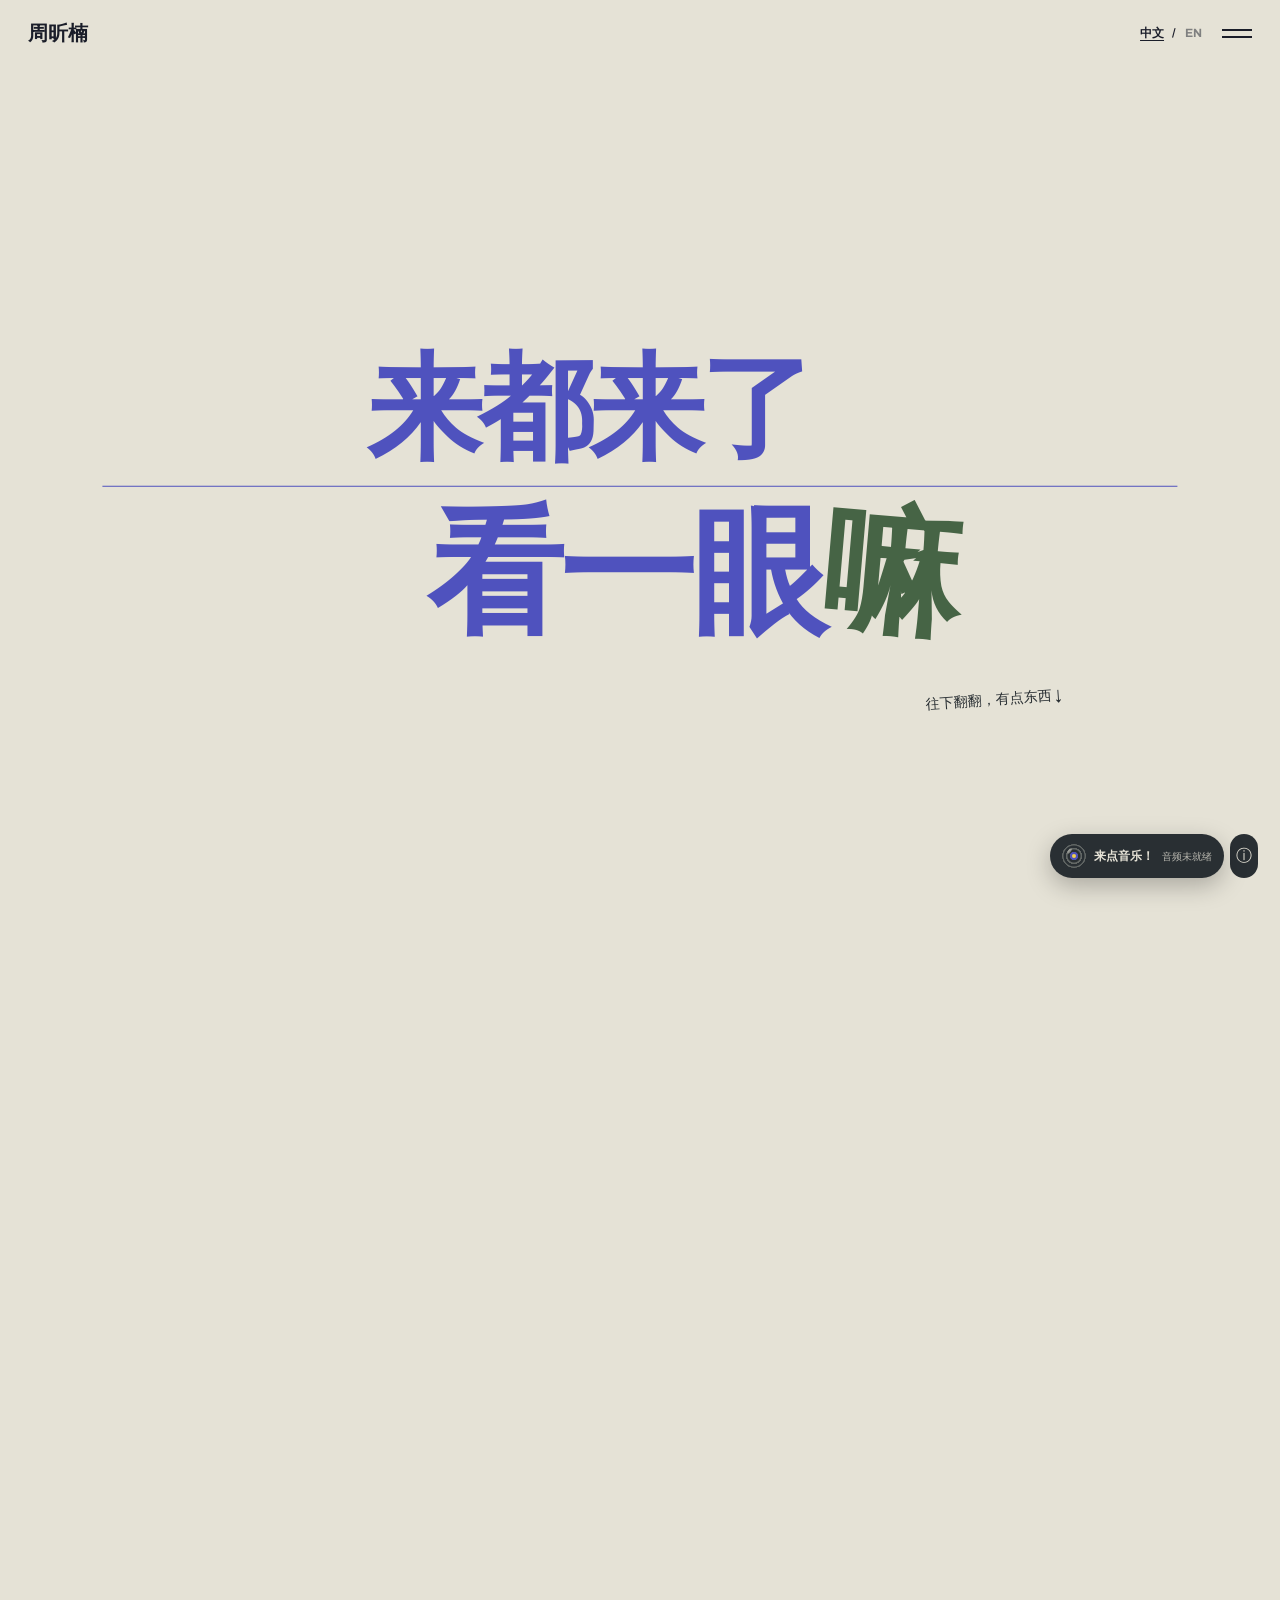
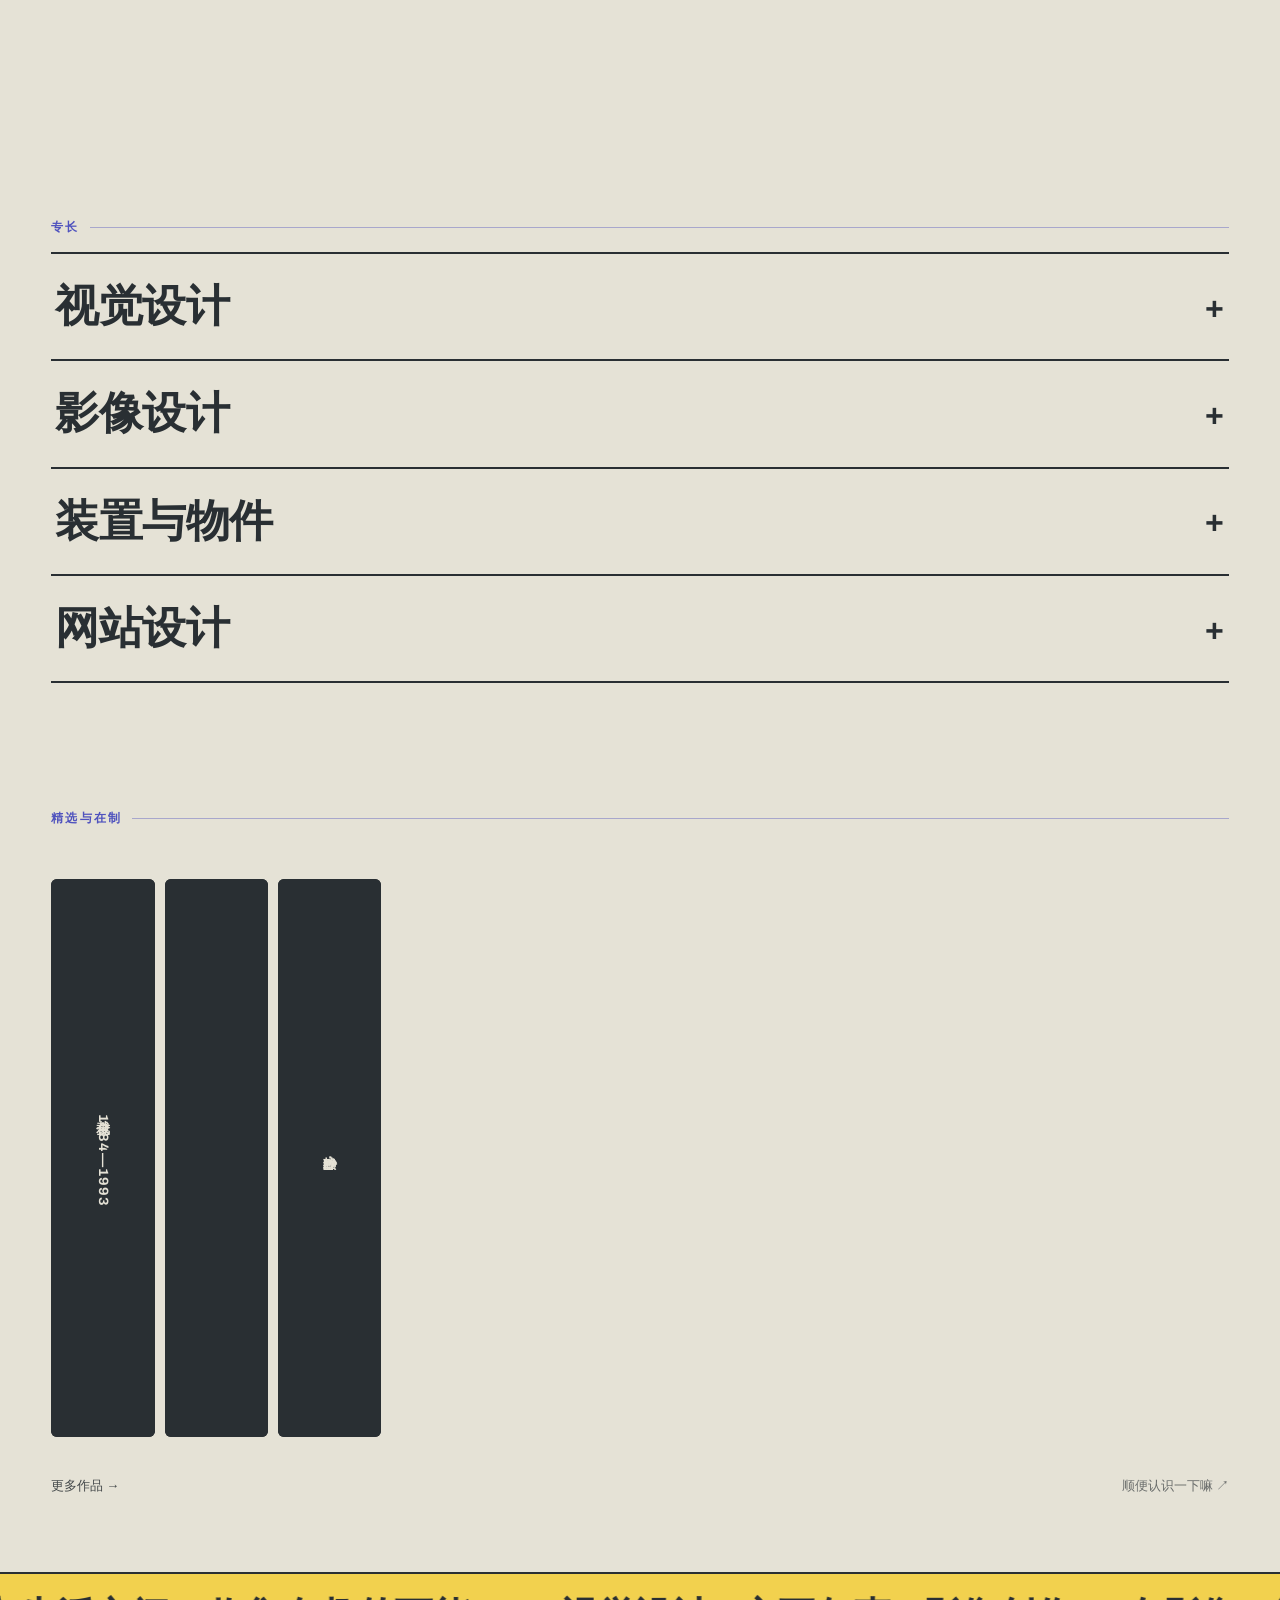
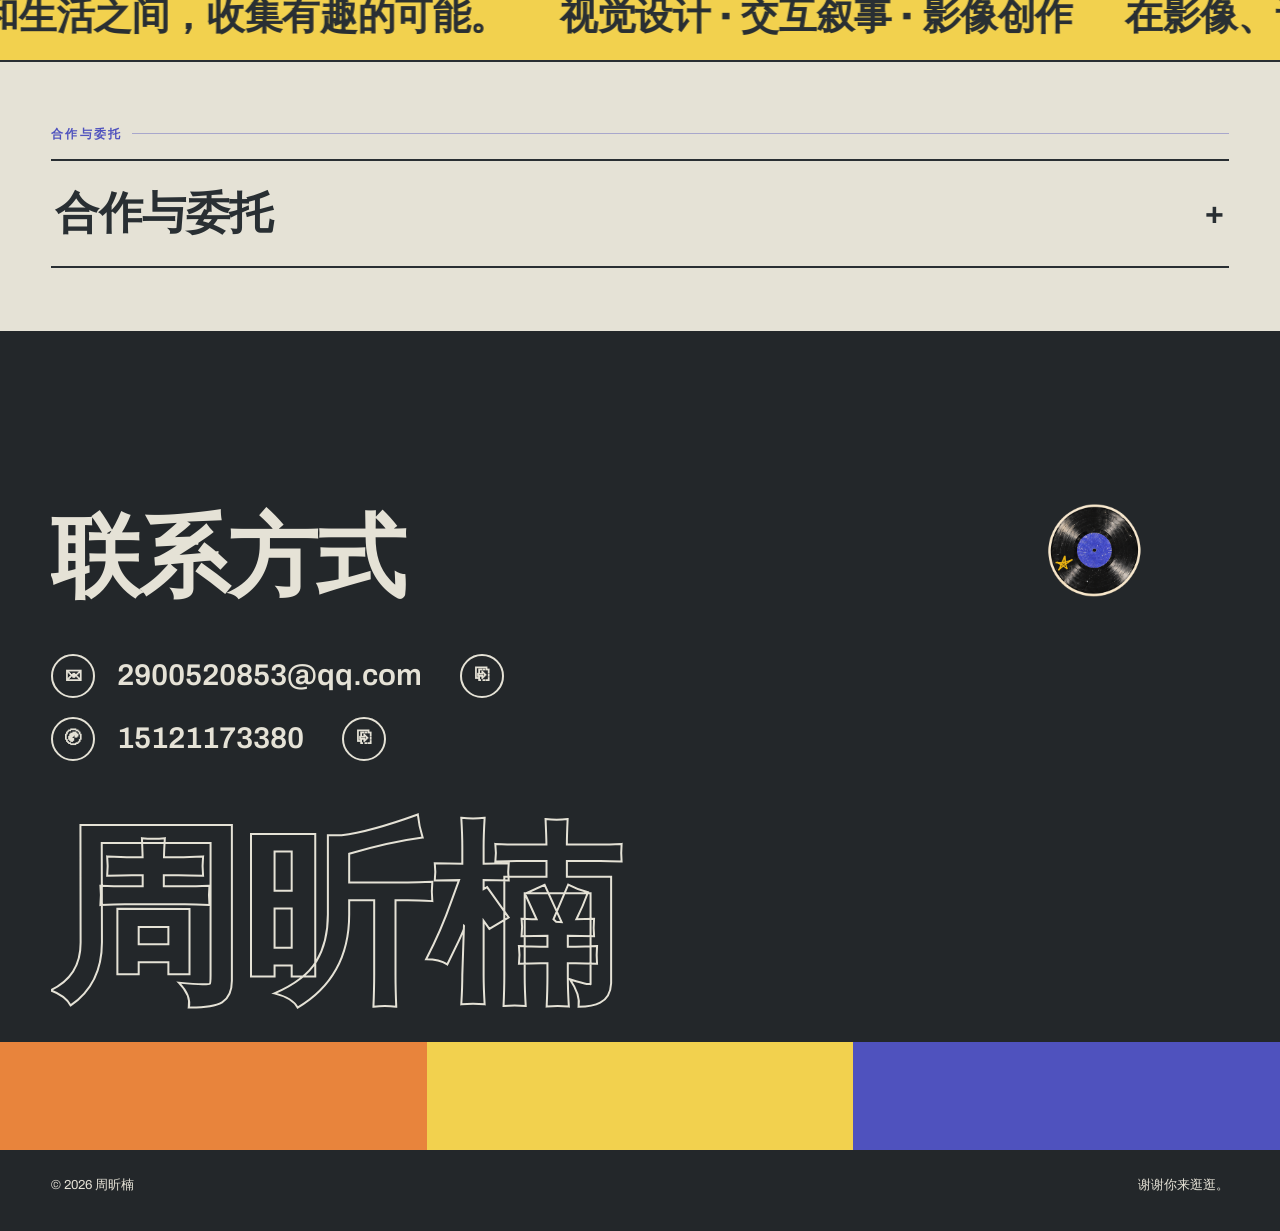
==== commit f3232ff4: "Use fan banner previews and JA award photo as main images" ====
--- a/index.html
+++ b/index.html
@@ -15,7 +15,7 @@
   <script src="assets/data/site.js?v=20261011-caijin-preview-music"></script>
   <script src="assets/data/i18n.js?v=20261011-caijin-preview-music"></script>
   <script src="assets/data/categories.js?v=20261011-motion-name"></script>
-  <script src="assets/data/projects.js?v=20261011-caijin-preview-music"></script>
+  <script src="assets/data/projects.js?v=20261011-selected-previews"></script>
   <script src="assets/data/decorations.js?v=20261011-staggered-wheel"></script>
   <script src="assets/js/contact-shared.js?v=20261011-caijin-preview-music"></script>
   <script src="assets/js/page-home.js?v=20261011-home-links"></script>
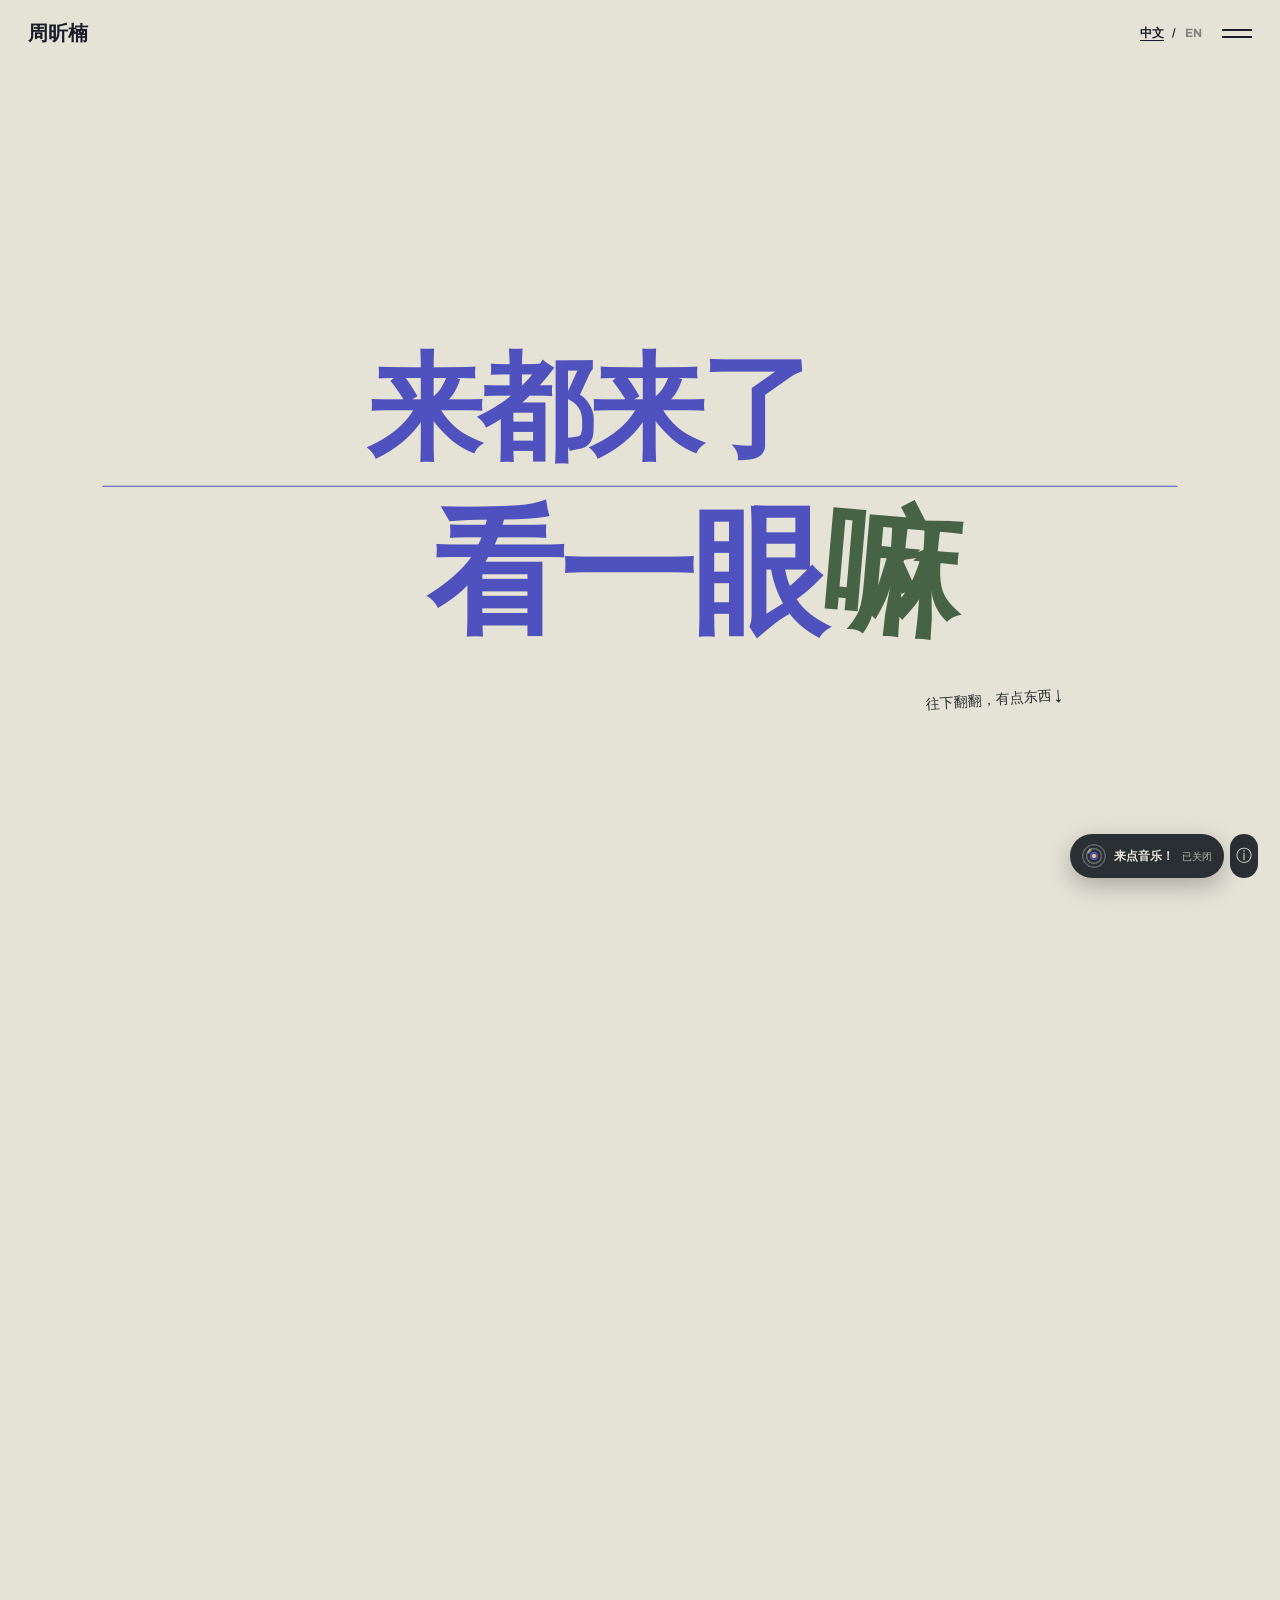
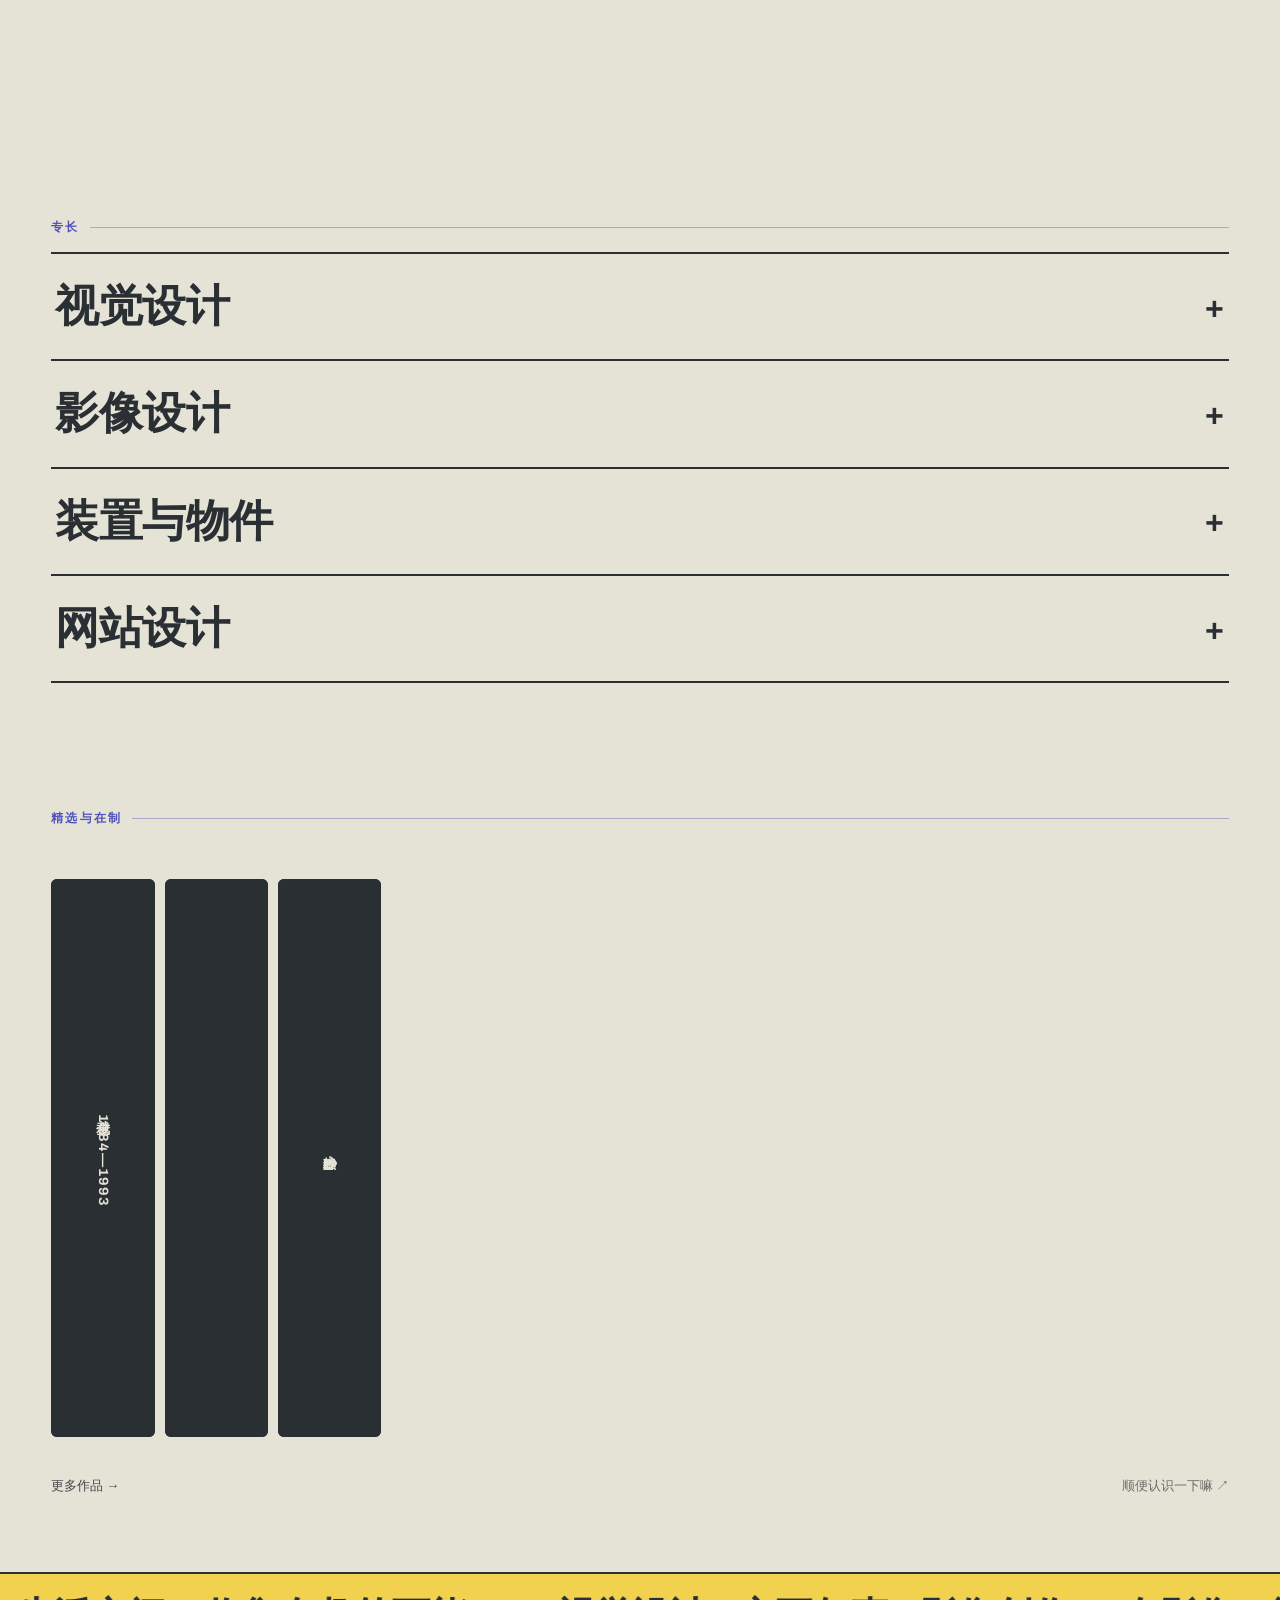
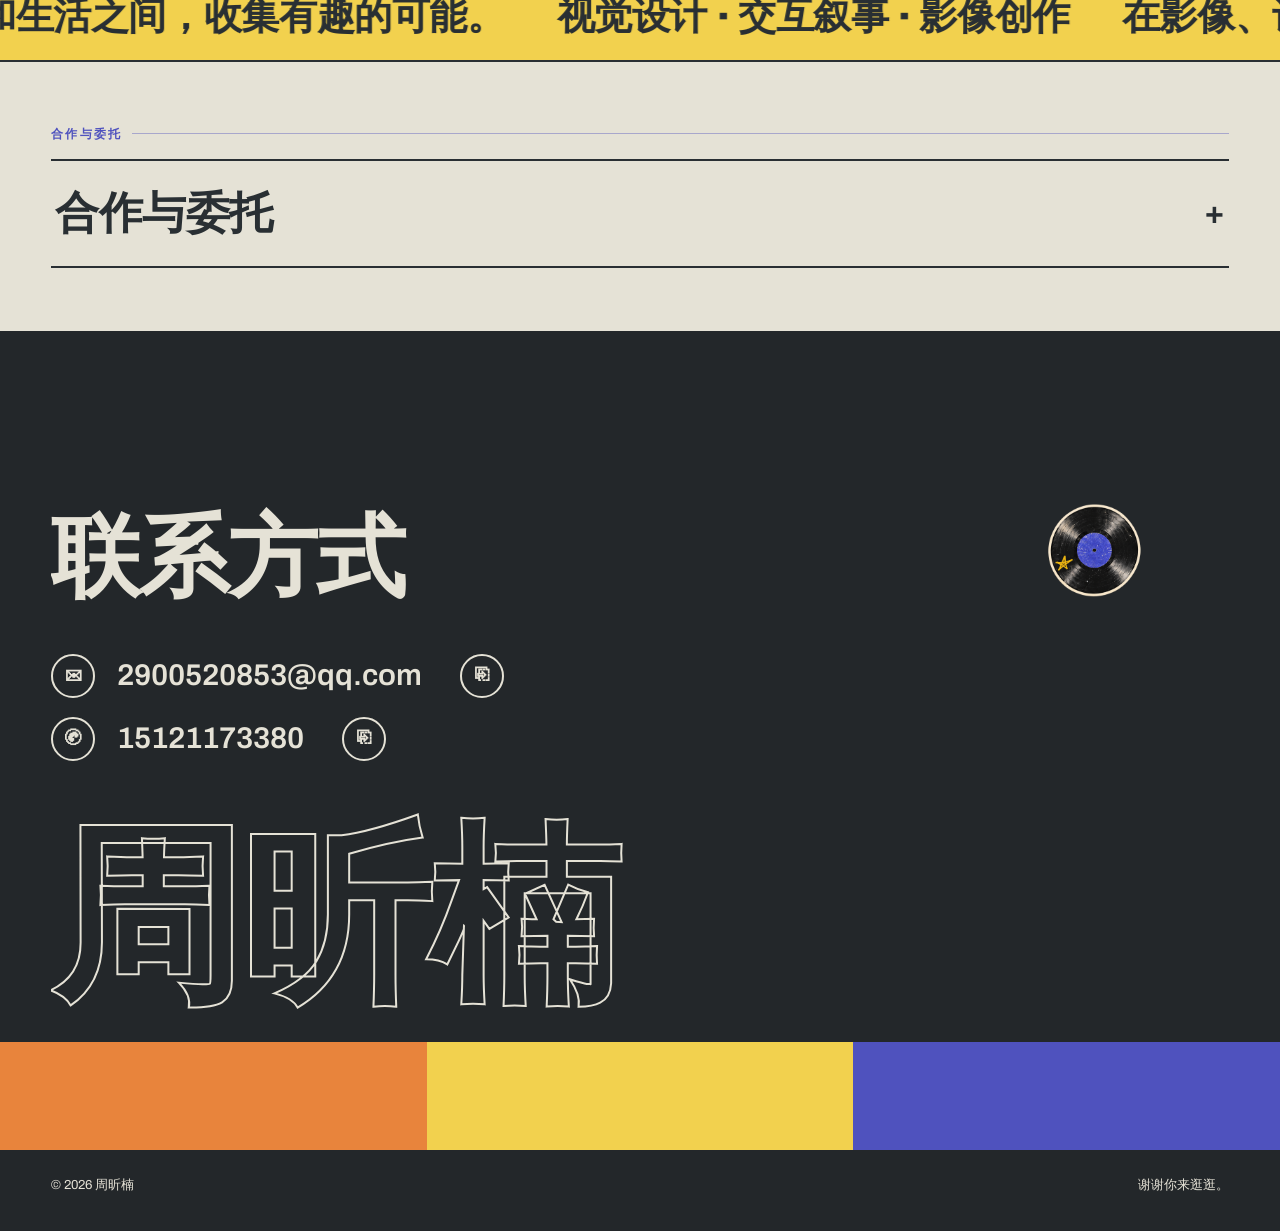
==== commit ac4097d0: "Verify supplied Lobby Time audio and add JA team awards" ====
--- a/index.html
+++ b/index.html
@@ -12,10 +12,10 @@
   <script src="assets/vendor/gsap.min.js"></script>
   <script src="assets/vendor/ScrollTrigger.min.js"></script>
   <script src="assets/vendor/lenis.min.js"></script>
-  <script src="assets/data/site.js?v=20261011-caijin-preview-music"></script>
+  <script src="assets/data/site.js?v=20261011-lobby-ja-awards"></script>
   <script src="assets/data/i18n.js?v=20261011-caijin-preview-music"></script>
   <script src="assets/data/categories.js?v=20261011-motion-name"></script>
-  <script src="assets/data/projects.js?v=20261011-selected-previews"></script>
+  <script src="assets/data/projects.js?v=20261011-lobby-ja-awards"></script>
   <script src="assets/data/decorations.js?v=20261011-staggered-wheel"></script>
   <script src="assets/js/contact-shared.js?v=20261011-caijin-preview-music"></script>
   <script src="assets/js/page-home.js?v=20261011-home-links"></script>
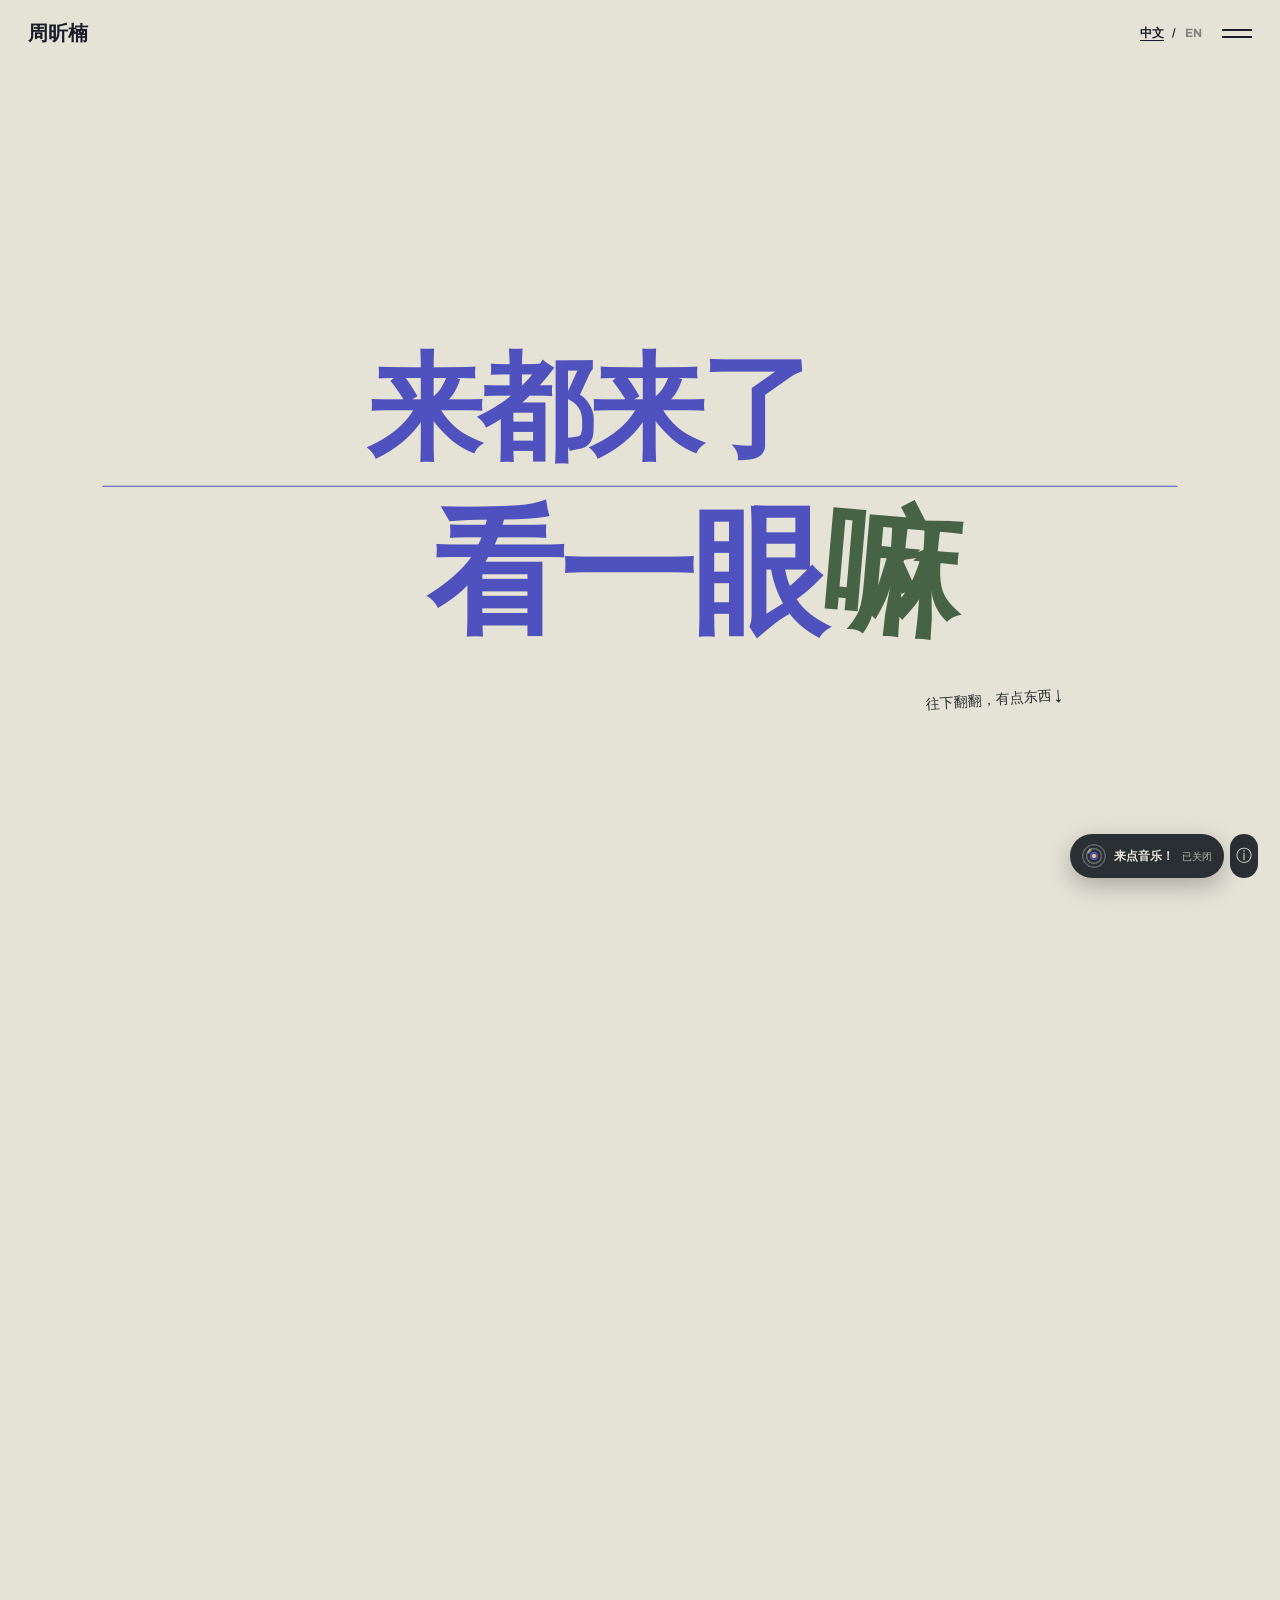
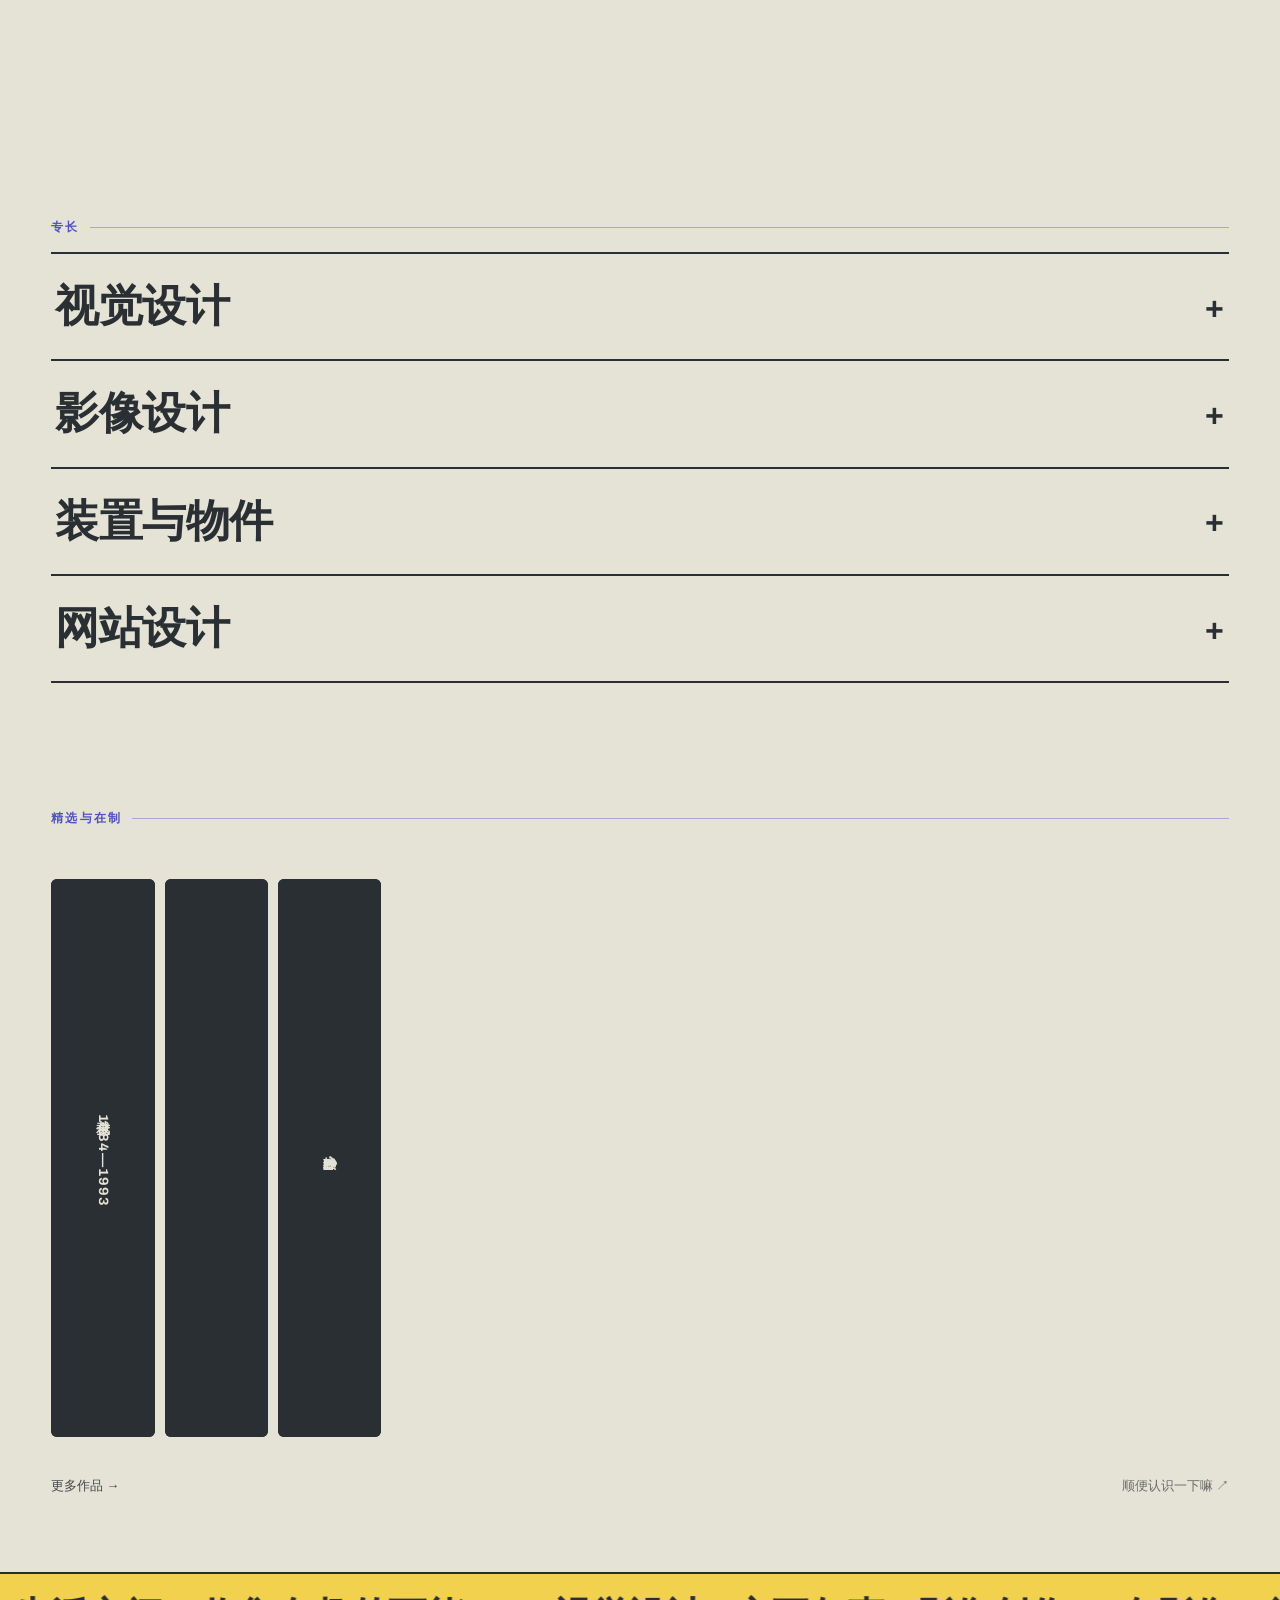
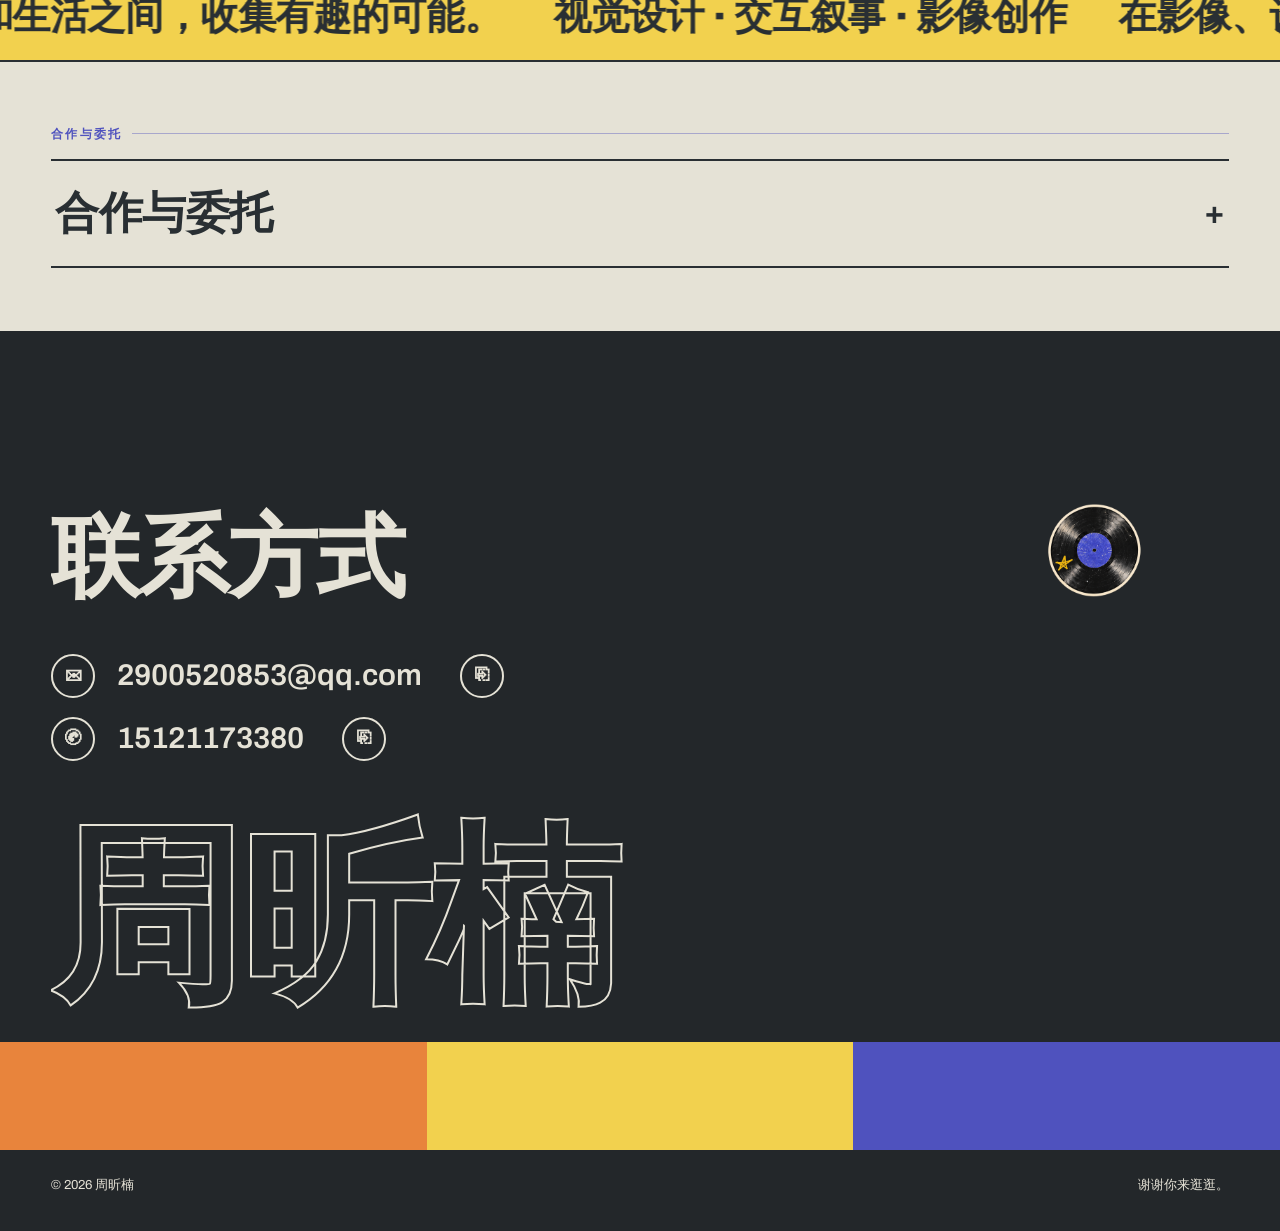
==== commit 87b00fb2: "Restore approved full bilingual hobbies paragraph" ====
--- a/index.html
+++ b/index.html
@@ -12,7 +12,7 @@
   <script src="assets/vendor/gsap.min.js"></script>
   <script src="assets/vendor/ScrollTrigger.min.js"></script>
   <script src="assets/vendor/lenis.min.js"></script>
-  <script src="assets/data/site.js?v=20261011-lobby-ja-awards"></script>
+  <script src="assets/data/site.js?v=20261012-hobbies-restored"></script>
   <script src="assets/data/i18n.js?v=20261011-caijin-preview-music"></script>
   <script src="assets/data/categories.js?v=20261011-motion-name"></script>
   <script src="assets/data/projects.js?v=20261011-lobby-ja-awards"></script>
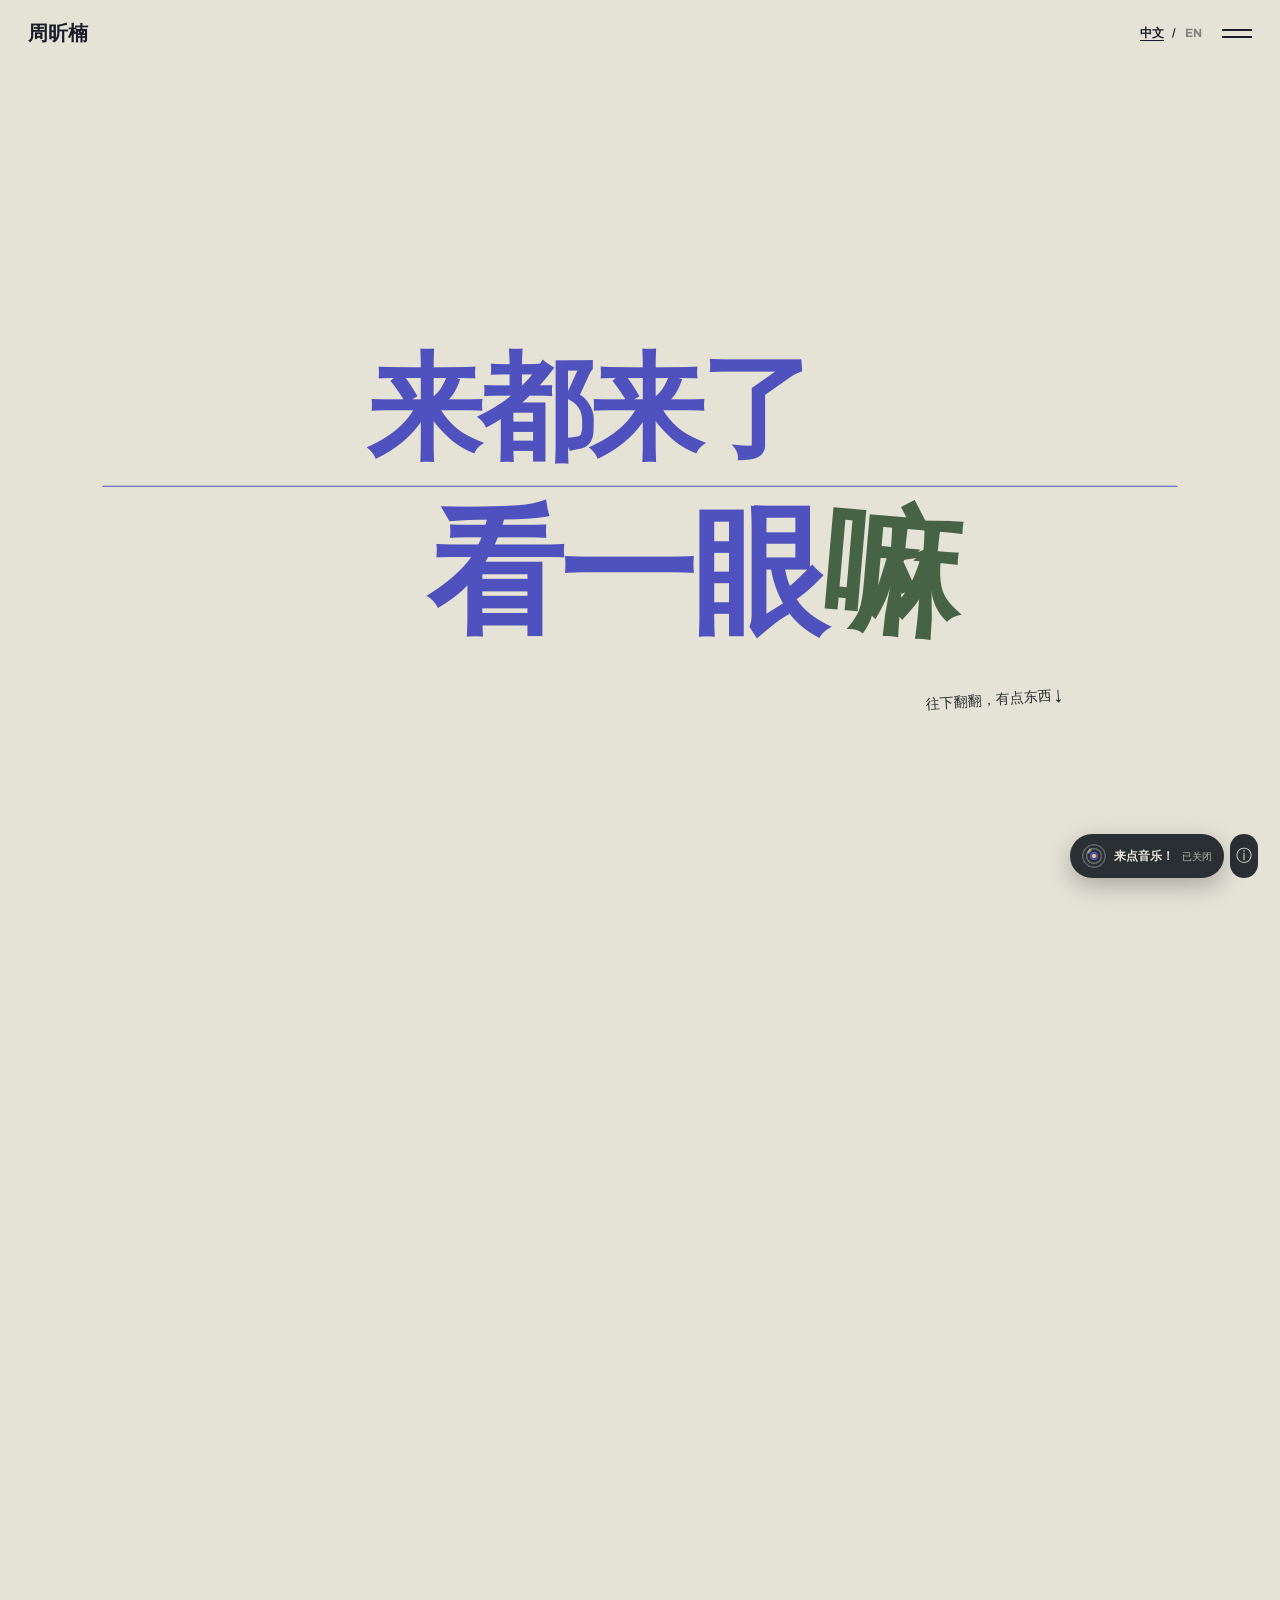
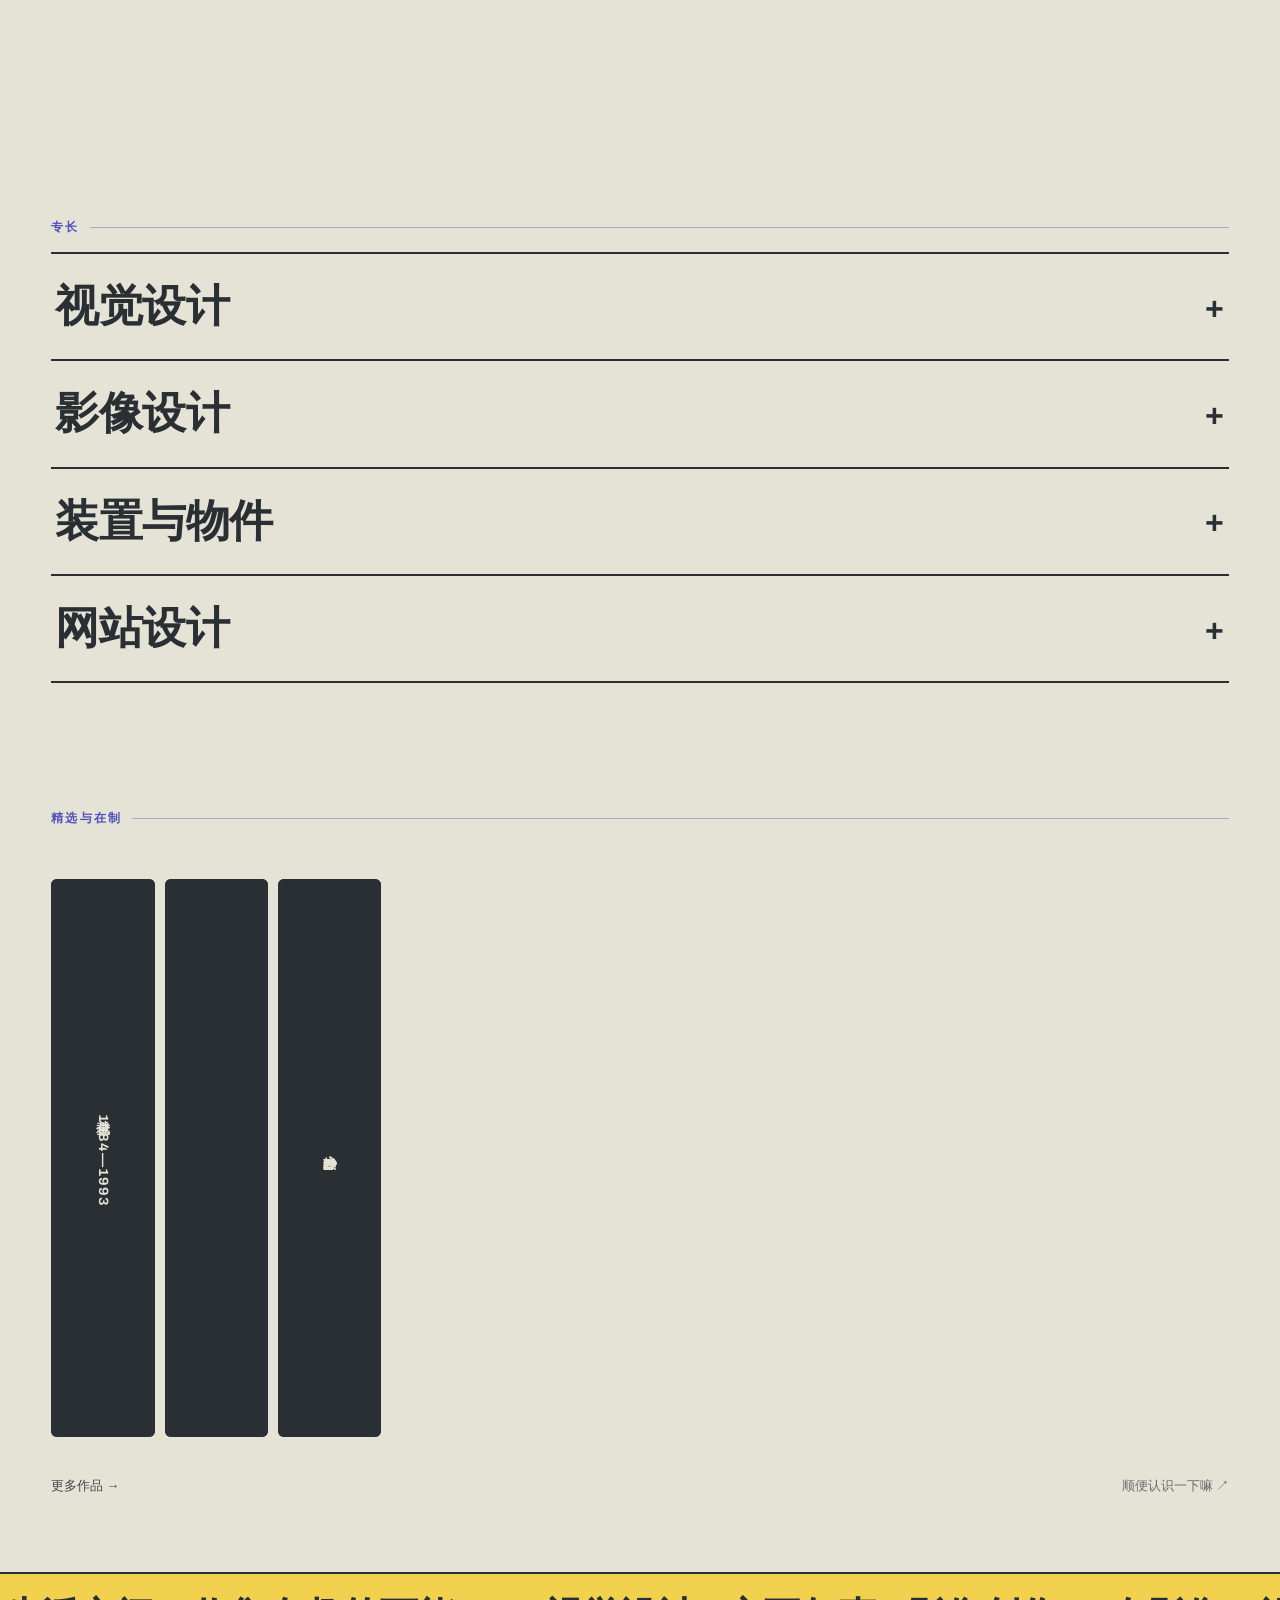
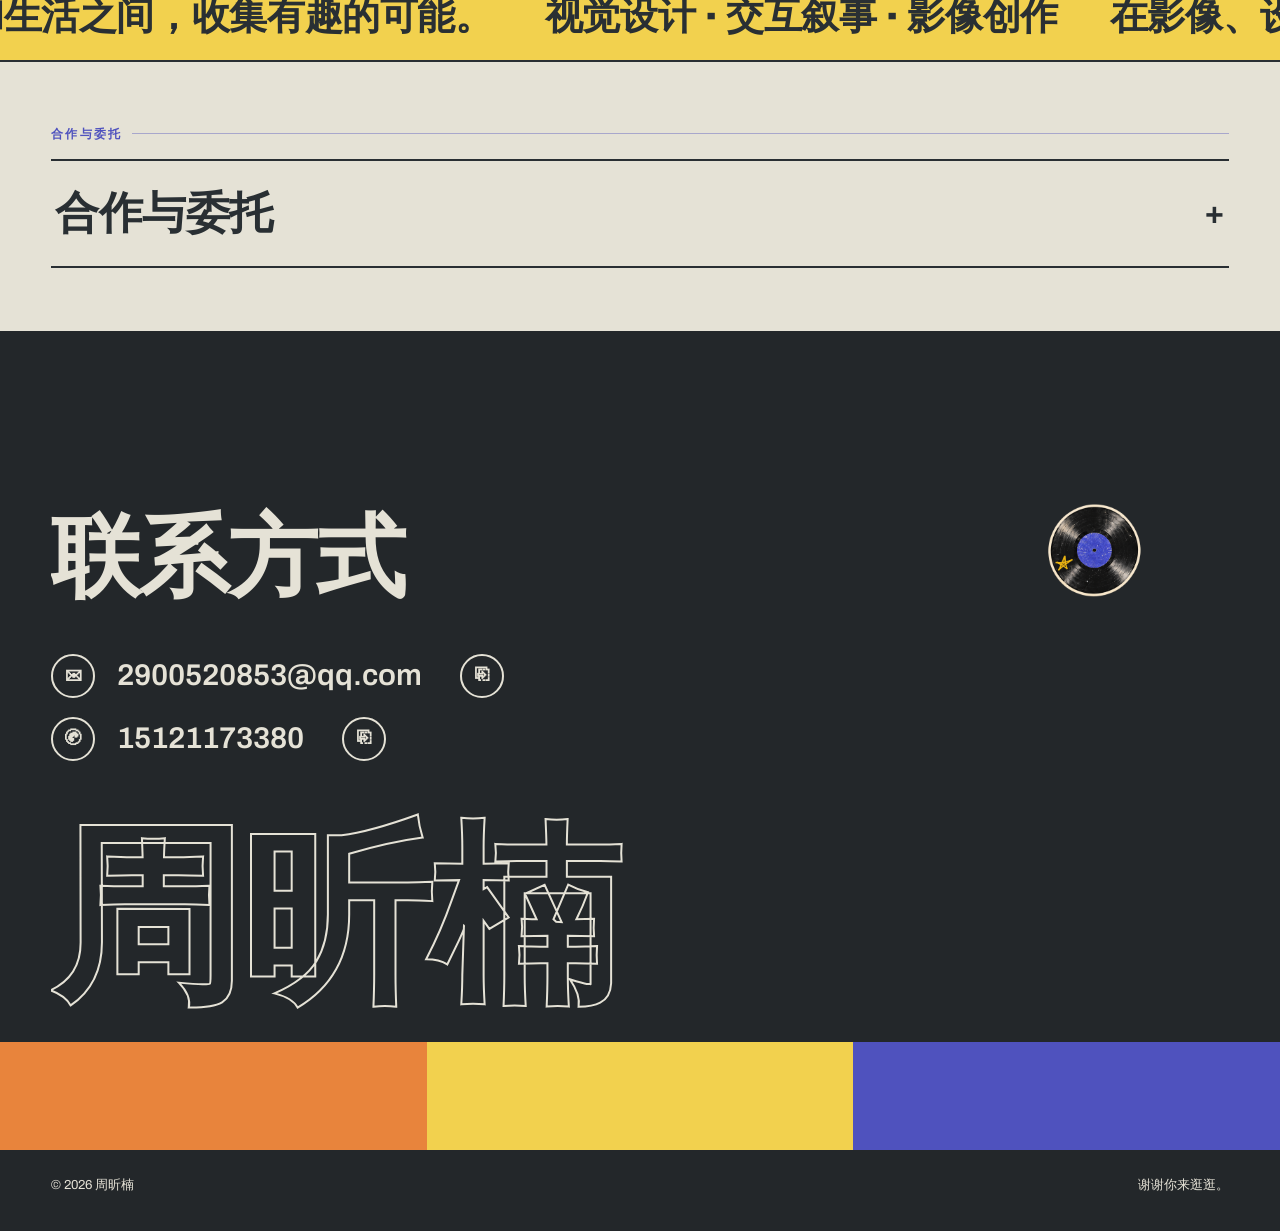
==== commit dff1e3e4: "Add safe site back navigation and restore per-entry browsing state" ====
--- a/index.html
+++ b/index.html
@@ -4,7 +4,7 @@
   <meta charset="UTF-8">
   <meta name="viewport" content="width=device-width, initial-scale=1.0">
   <title>周昕楠 · 作品集</title>
-  <link rel="stylesheet" href="assets/css/main.css?v=20261011-caijin-preview-music">
+  <link rel="stylesheet" href="assets/css/main.css?v=20261012-site-back">
 </head>
 <body>
   <main id="page" class="page page-home"></main>
@@ -13,12 +13,13 @@
   <script src="assets/vendor/ScrollTrigger.min.js"></script>
   <script src="assets/vendor/lenis.min.js"></script>
   <script src="assets/data/site.js?v=20261012-hobbies-restored"></script>
-  <script src="assets/data/i18n.js?v=20261011-caijin-preview-music"></script>
+  <script src="assets/data/i18n.js?v=20261012-site-back"></script>
   <script src="assets/data/categories.js?v=20261011-motion-name"></script>
   <script src="assets/data/projects.js?v=20261011-lobby-ja-awards"></script>
   <script src="assets/data/decorations.js?v=20261011-staggered-wheel"></script>
   <script src="assets/js/contact-shared.js?v=20261011-caijin-preview-music"></script>
   <script src="assets/js/page-home.js?v=20261011-home-links"></script>
-  <script src="assets/js/core.js?v=20261011-caijin-preview-music"></script>
+  <script src="assets/js/navigation.js?v=20261012-site-back"></script>
+  <script src="assets/js/core.js?v=20261012-site-back"></script>
 </body>
 </html>
--- a/assets/css/main.css
+++ b/assets/css/main.css
@@ -107,6 +107,15 @@
   font-size: 20px; letter-spacing: -0.01em; text-transform: uppercase;
 }
 .topbar .topbar-right { display: flex; align-items: center; gap: 18px; }
+.nav-back {
+  position: fixed; left: 28px; top: 50px; z-index: 2000;
+  display: inline-flex; align-items: center; min-height: 32px;
+  font-size: 12px; color: var(--black); transition: color .2s;
+}
+.nav-back:hover, .nav-back:focus-visible { color: var(--purple); }
+.page-contact ~ .nav-back { color: var(--cream); }
+.page-contact ~ .nav-back:hover, .page-contact ~ .nav-back:focus-visible { color: var(--purple); }
+@media (max-width: 600px) { .nav-back { top: 52px; min-height: 44px; min-width: 64px; } }
 
 .lang-toggle {
   display: flex; align-items: center; gap: 6px;
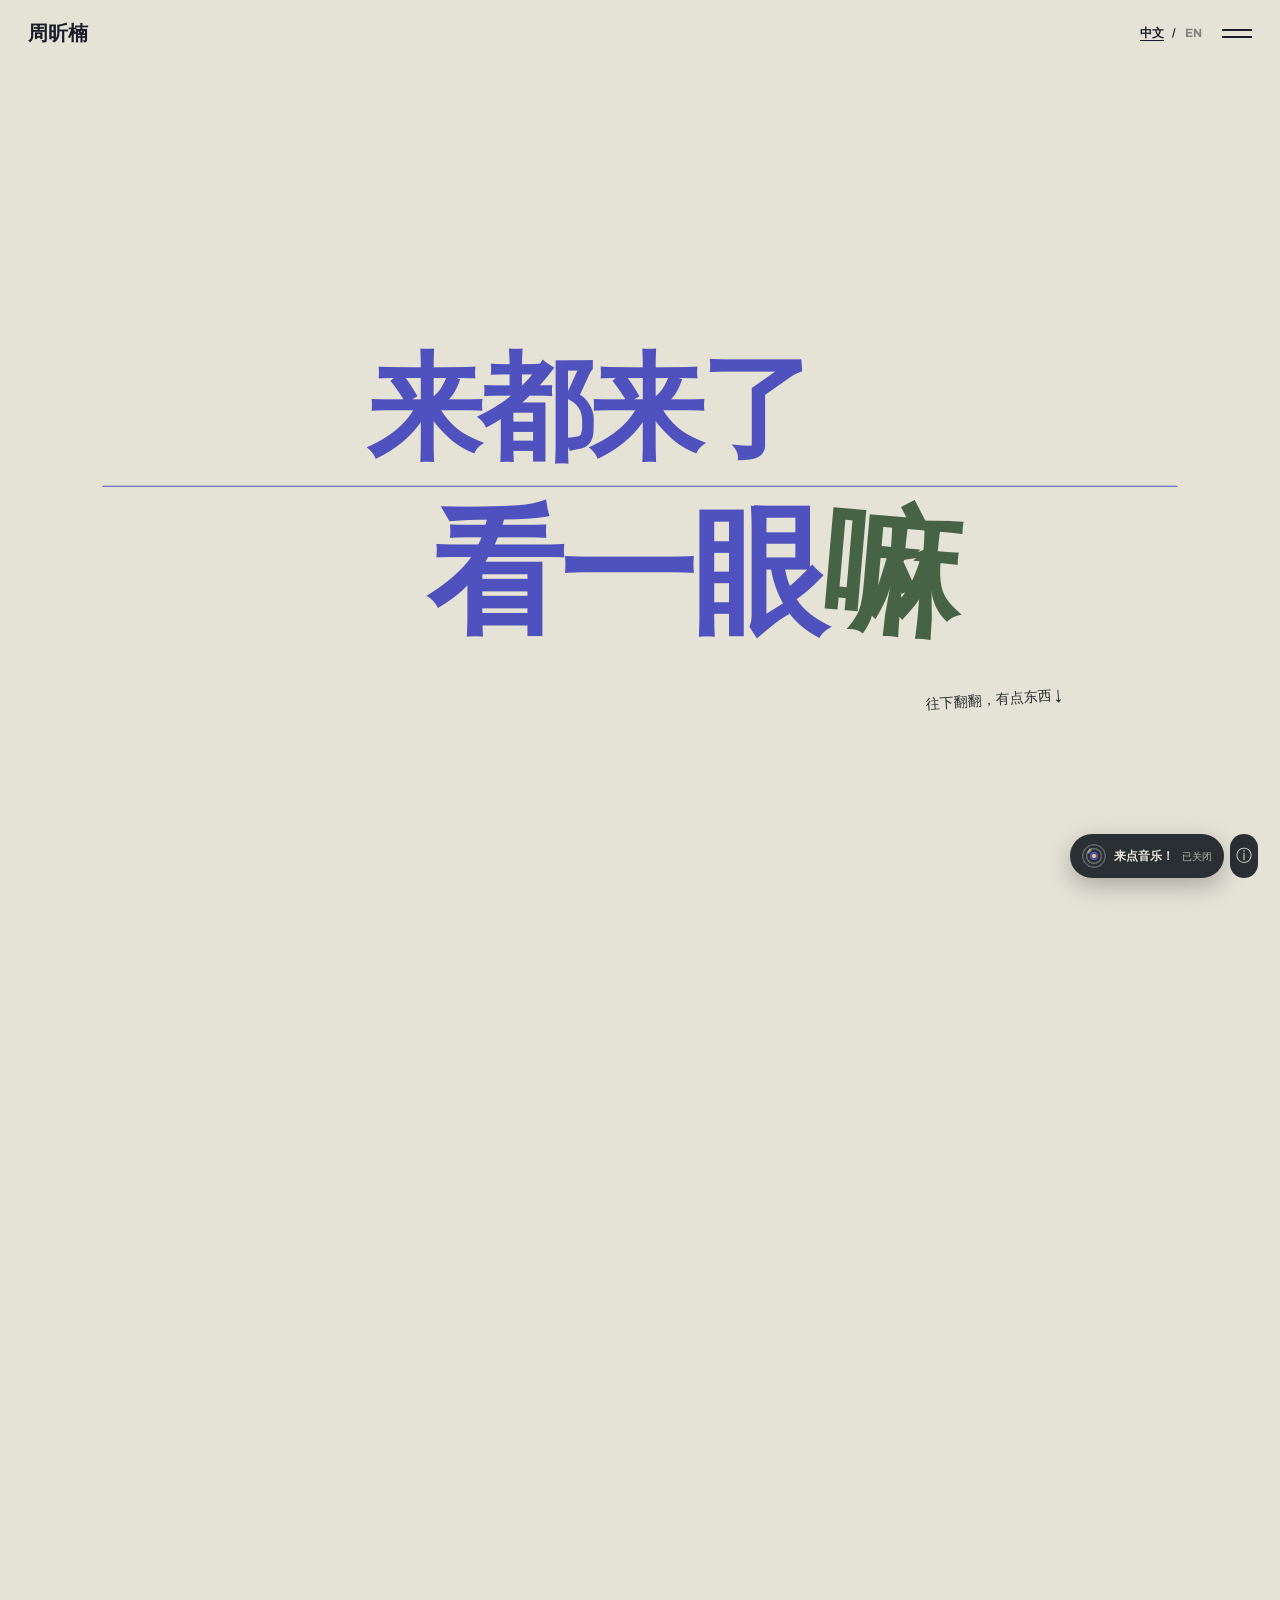
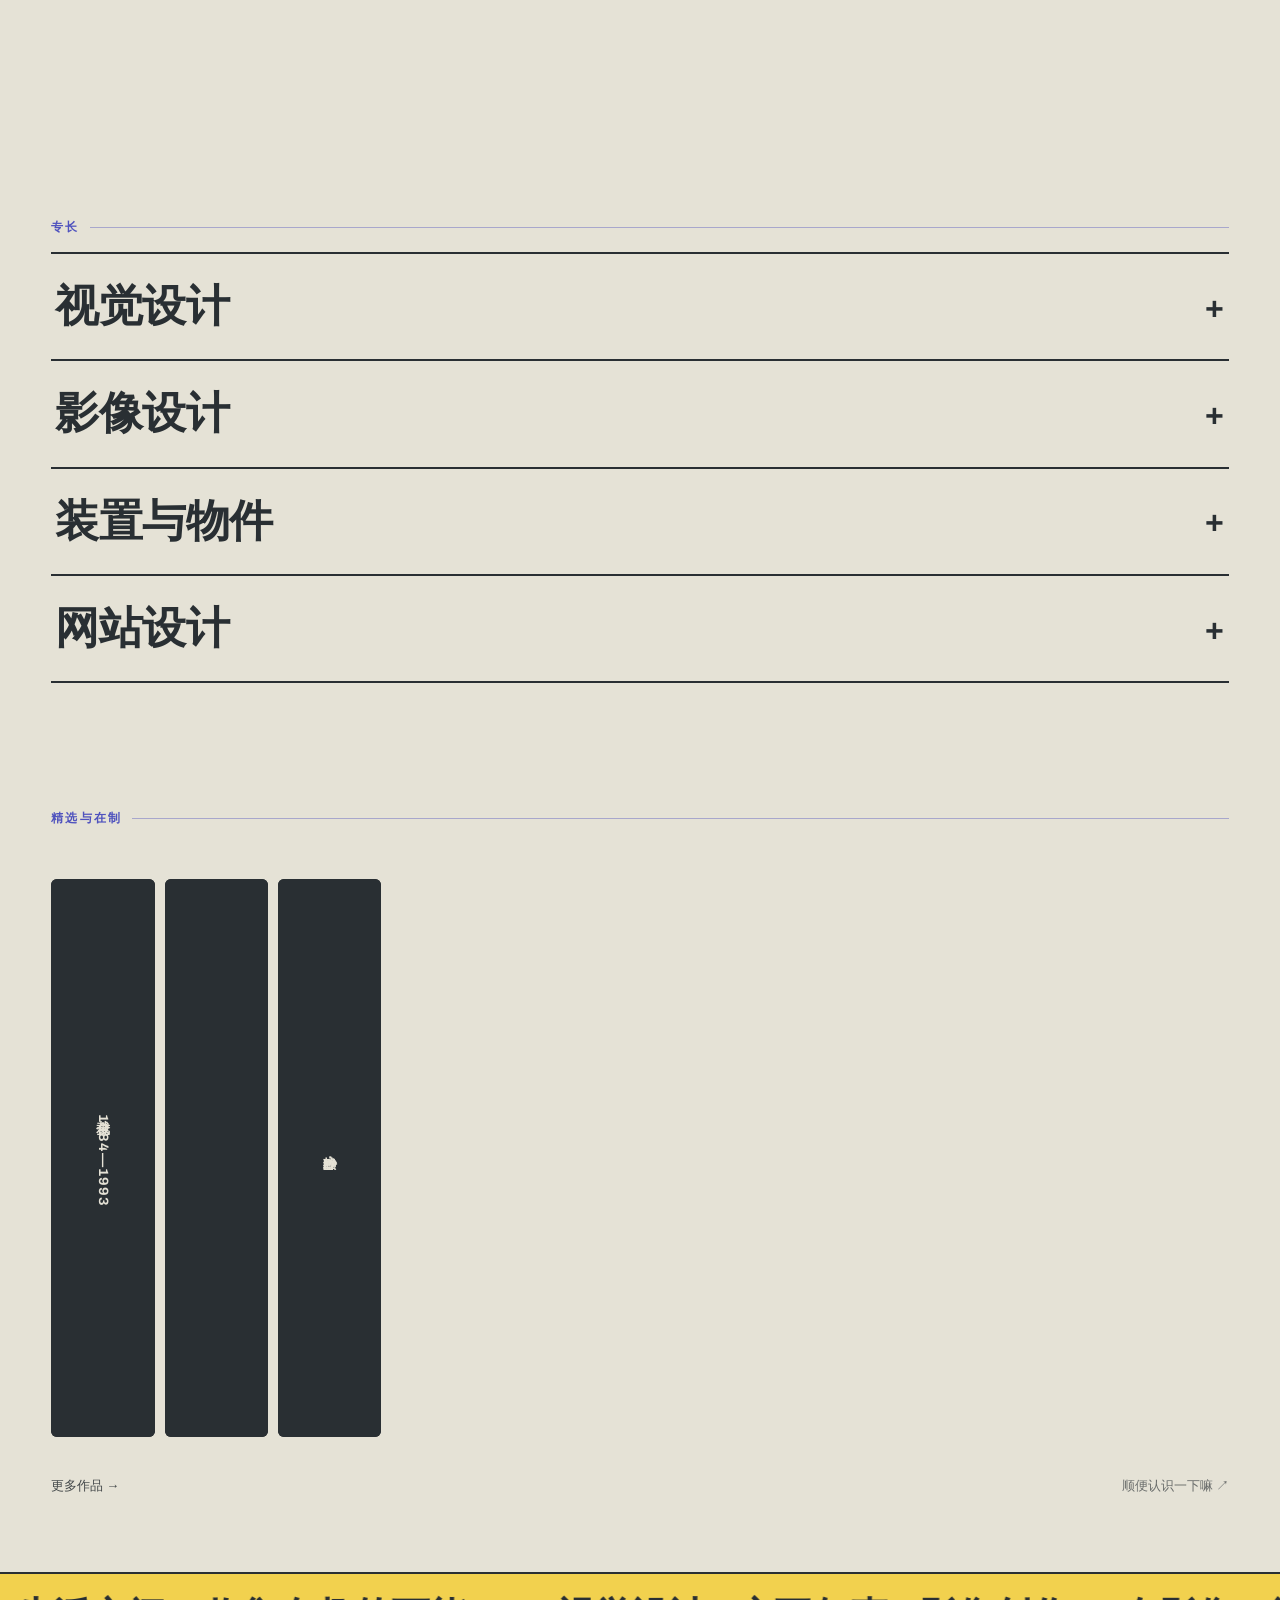
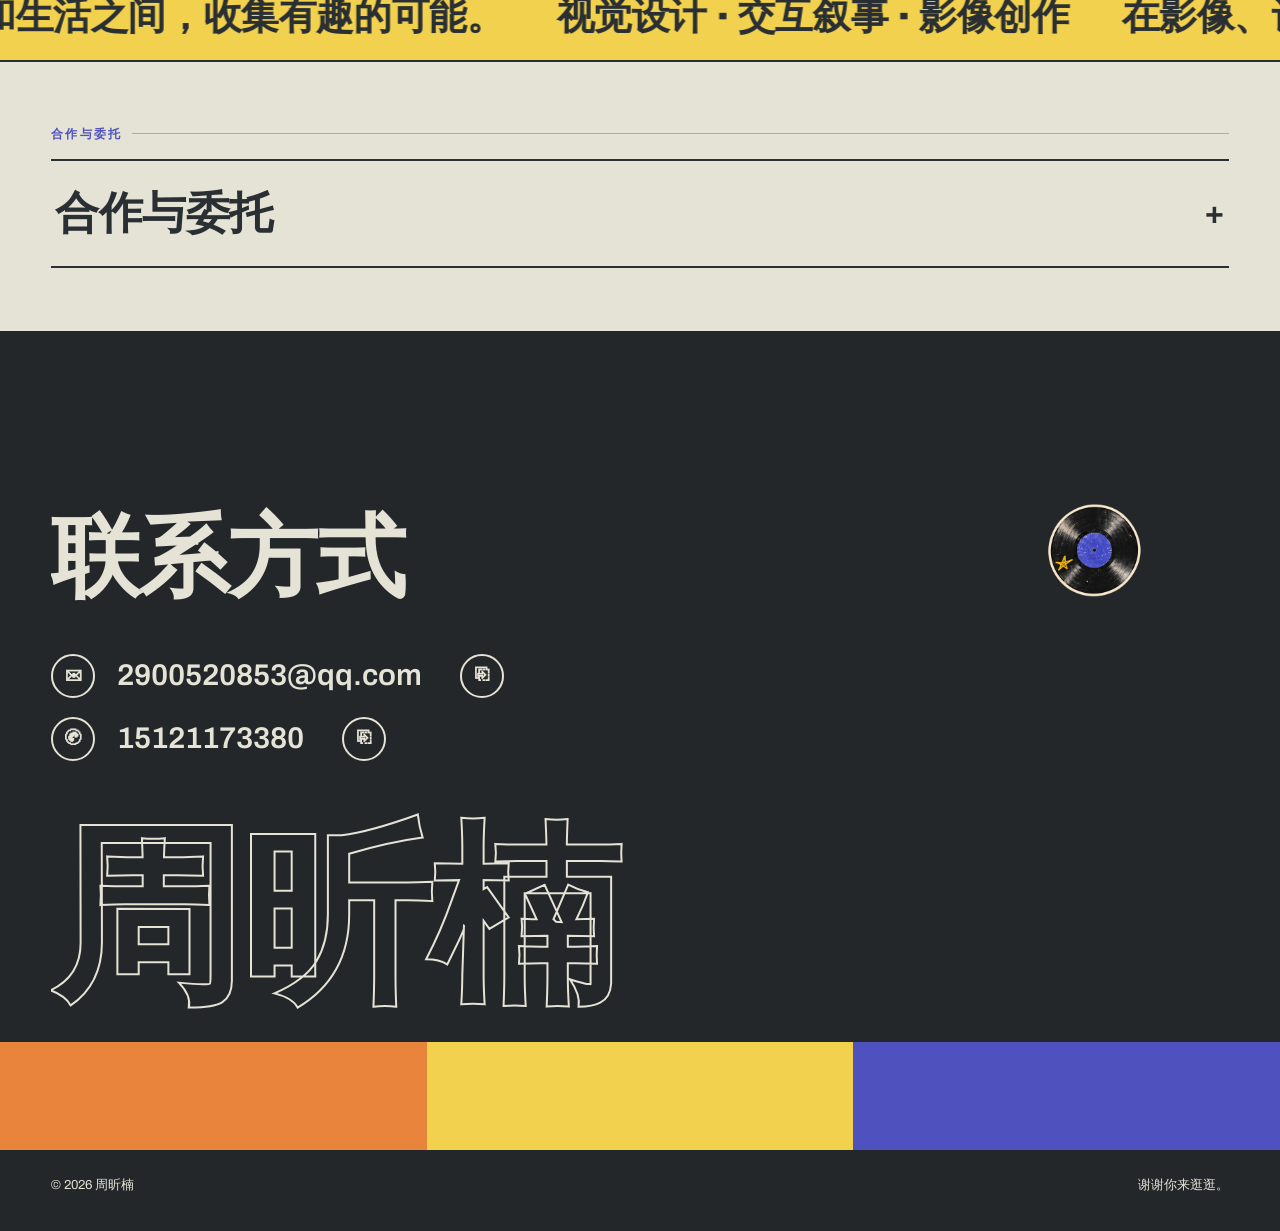
==== commit 0cce24c9: "Measure rendered page height before restoring history scroll" ====
--- a/index.html
+++ b/index.html
@@ -19,7 +19,7 @@
   <script src="assets/data/decorations.js?v=20261011-staggered-wheel"></script>
   <script src="assets/js/contact-shared.js?v=20261011-caijin-preview-music"></script>
   <script src="assets/js/page-home.js?v=20261011-home-links"></script>
-  <script src="assets/js/navigation.js?v=20261012-site-back"></script>
+  <script src="assets/js/navigation.js?v=20261012-site-back-2"></script>
   <script src="assets/js/core.js?v=20261012-site-back"></script>
 </body>
 </html>
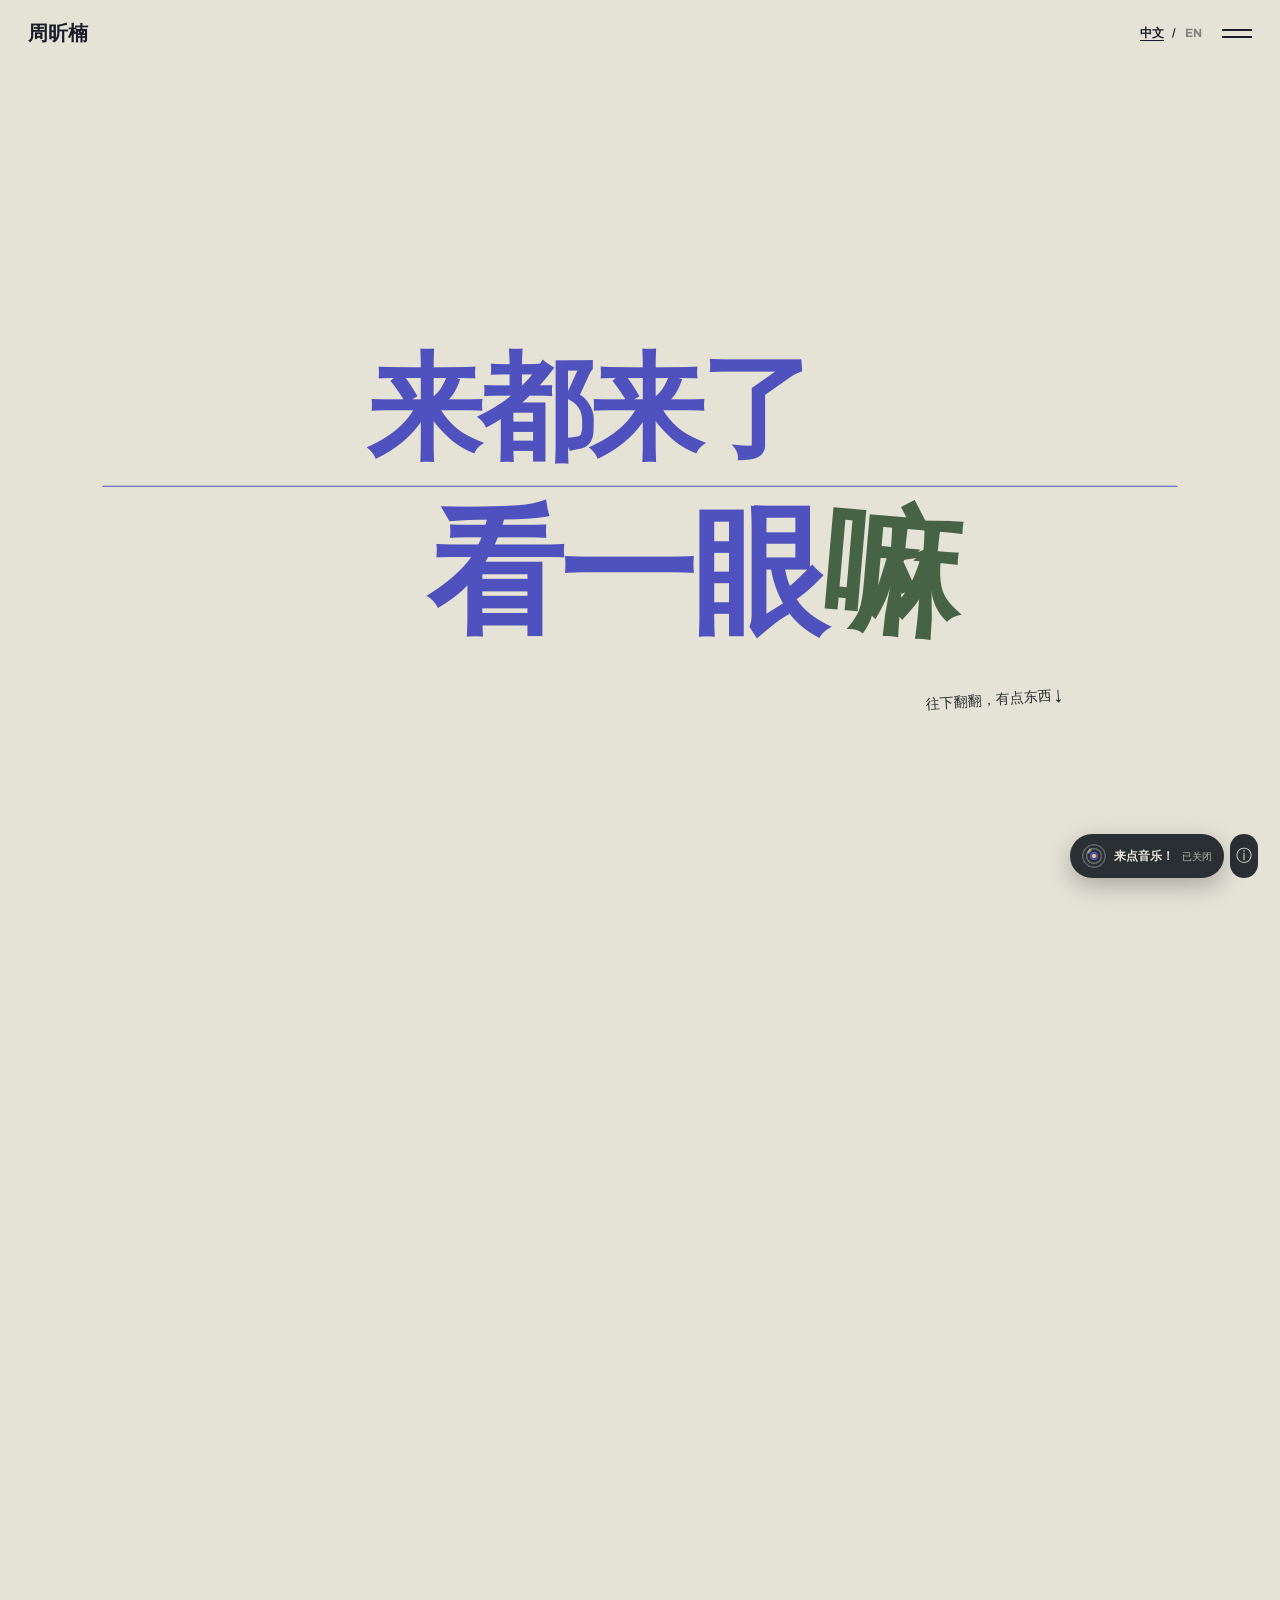
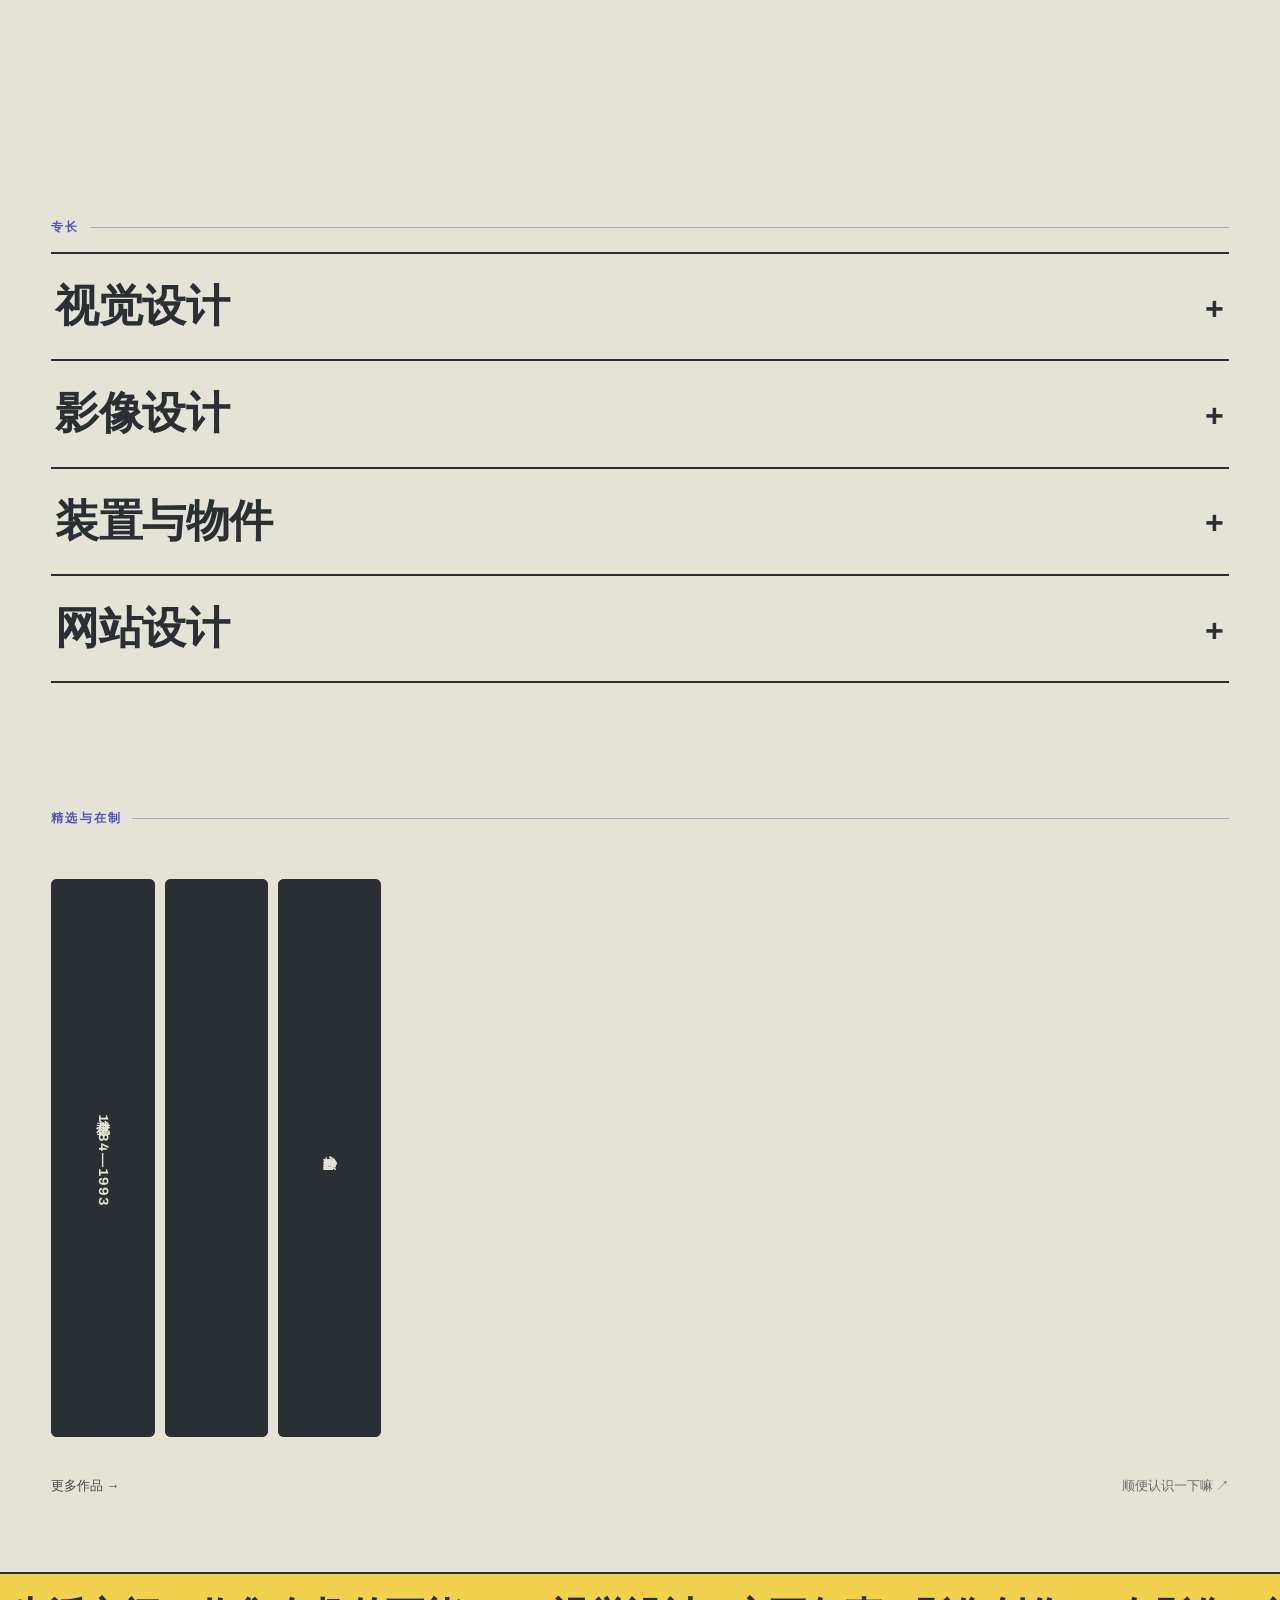
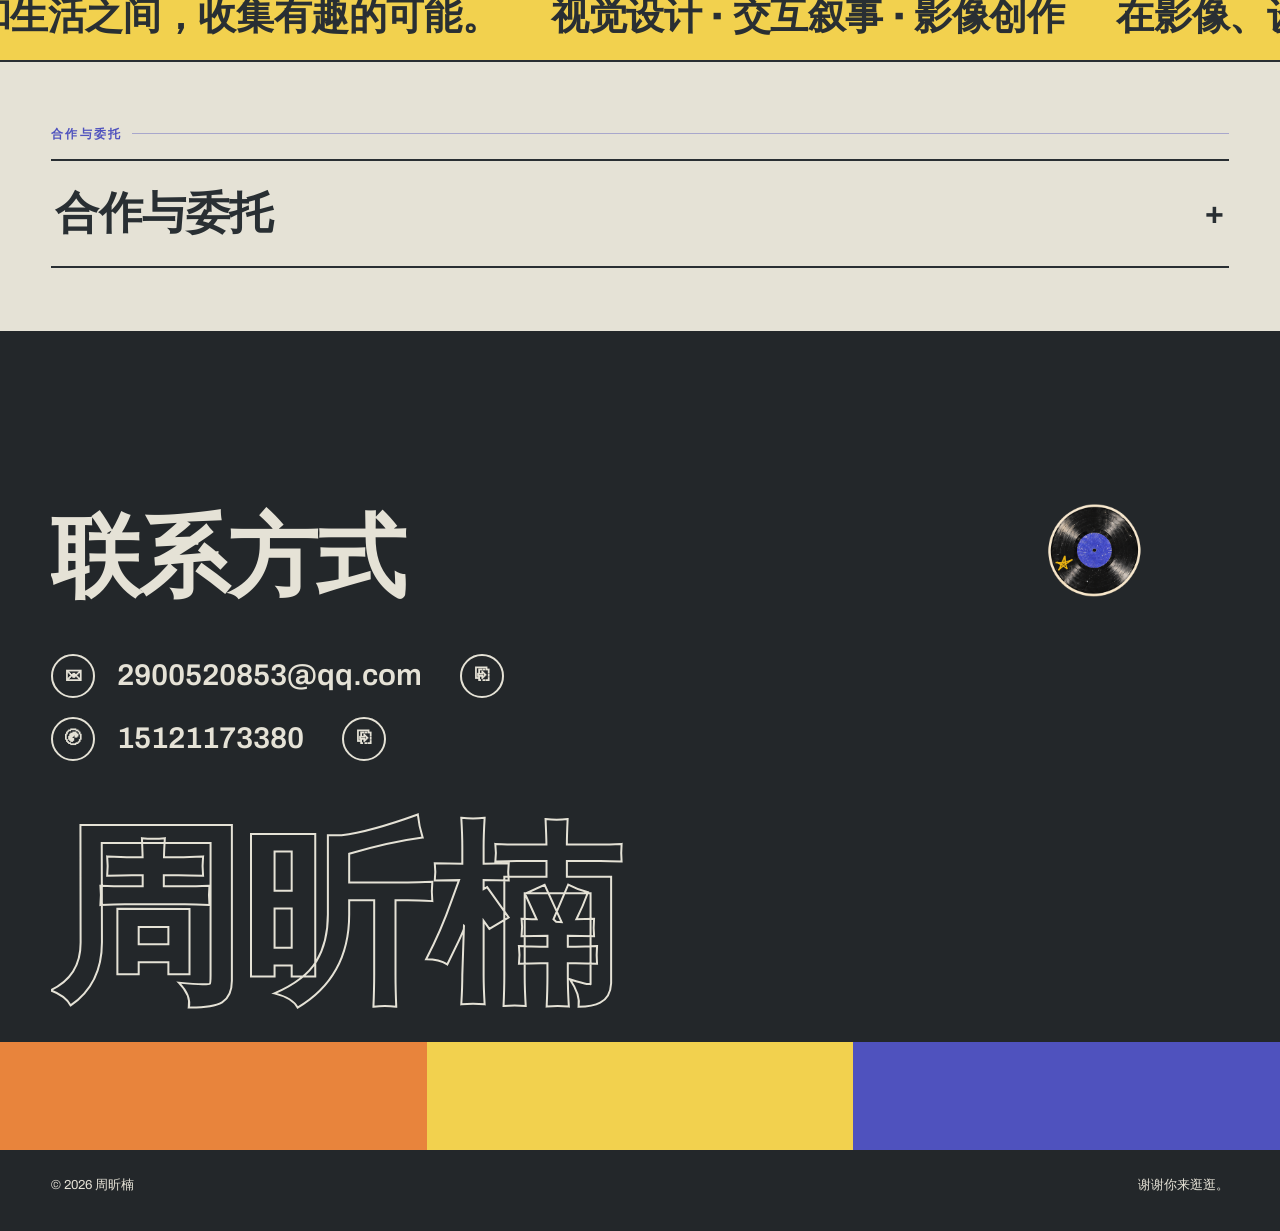
==== commit d55562b6: "Add orange cat sticker and Caijin story design board" ====
--- a/index.html
+++ b/index.html
@@ -15,7 +15,7 @@
   <script src="assets/data/site.js?v=20261012-hobbies-restored"></script>
   <script src="assets/data/i18n.js?v=20261012-site-back"></script>
   <script src="assets/data/categories.js?v=20261011-motion-name"></script>
-  <script src="assets/data/projects.js?v=20261011-lobby-ja-awards"></script>
+  <script src="assets/data/projects.js?v=20261013-caijin-board"></script>
   <script src="assets/data/decorations.js?v=20261011-staggered-wheel"></script>
   <script src="assets/js/contact-shared.js?v=20261011-caijin-preview-music"></script>
   <script src="assets/js/page-home.js?v=20261011-home-links"></script>
--- a/assets/css/main.css
+++ b/assets/css/main.css
@@ -739,6 +739,19 @@
 .tape-media .media-frame.is-main-photo { display: flex; align-items: center; justify-content: center; }
 .tape-media .is-main-photo img { position: static; width: auto; height: auto; max-width: 100%; max-height: 100%; }
 
+/* The supplementary Caijin board uses its full natural height, including on phones. */
+.tape.is-open.has-auto-height-media { height: auto; }
+.tape.is-open.has-auto-height-media .tape-face {
+  position: relative; inset: auto; margin-left: var(--spine-w);
+  grid-template-rows: auto; min-height: var(--tape-h);
+}
+.has-auto-height-media .tape-media { grid-template-rows: auto auto; align-self: start; }
+.tape-media .media-frame.is-auto-height { height: auto; }
+.tape-media .is-auto-height img { position: static; width: 100%; height: auto; max-height: none; }
+@media (max-width: 900px) {
+  .tape.is-open.has-auto-height-media .tape-face { grid-template-rows: auto auto; }
+}
+
 /* A cramped contact row must not scroll the clipped parent when its copy button gains focus. */
 .contact-list { container-type: inline-size; }
 @container (max-width: 340px) {
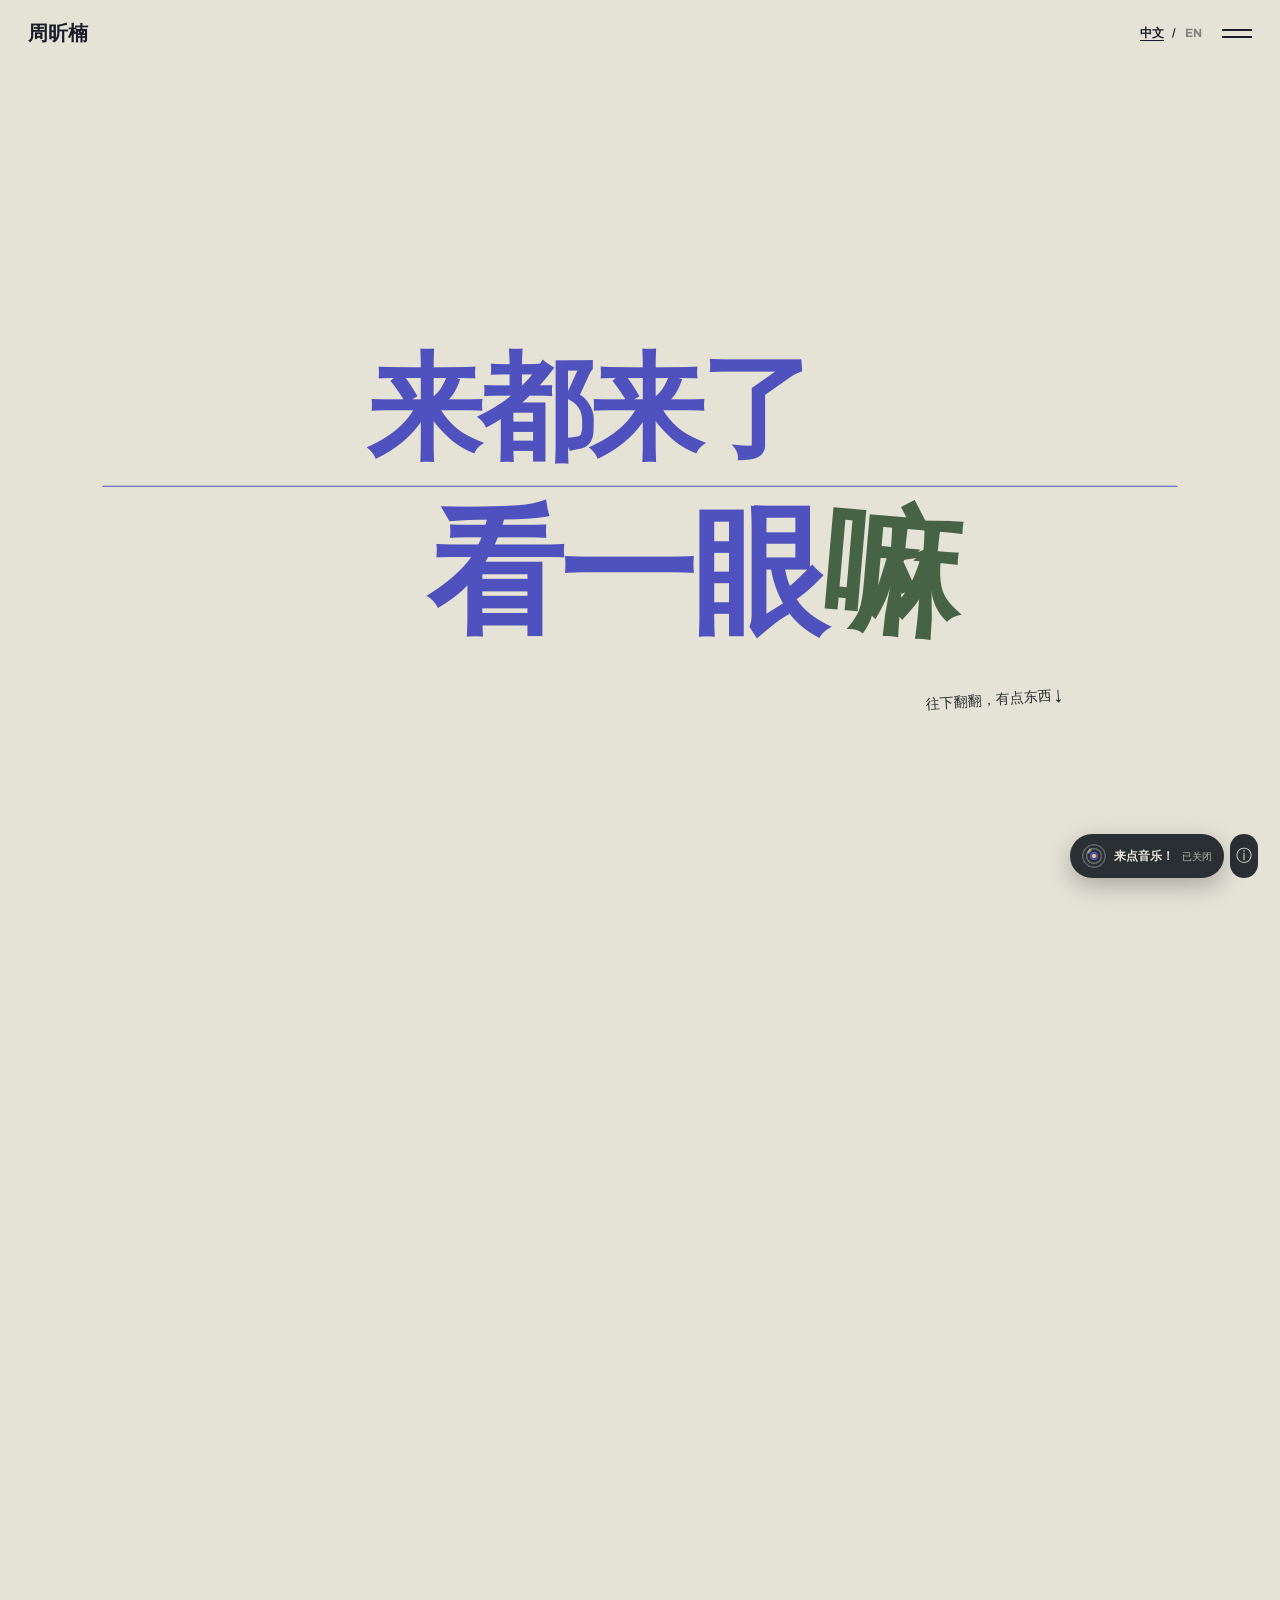
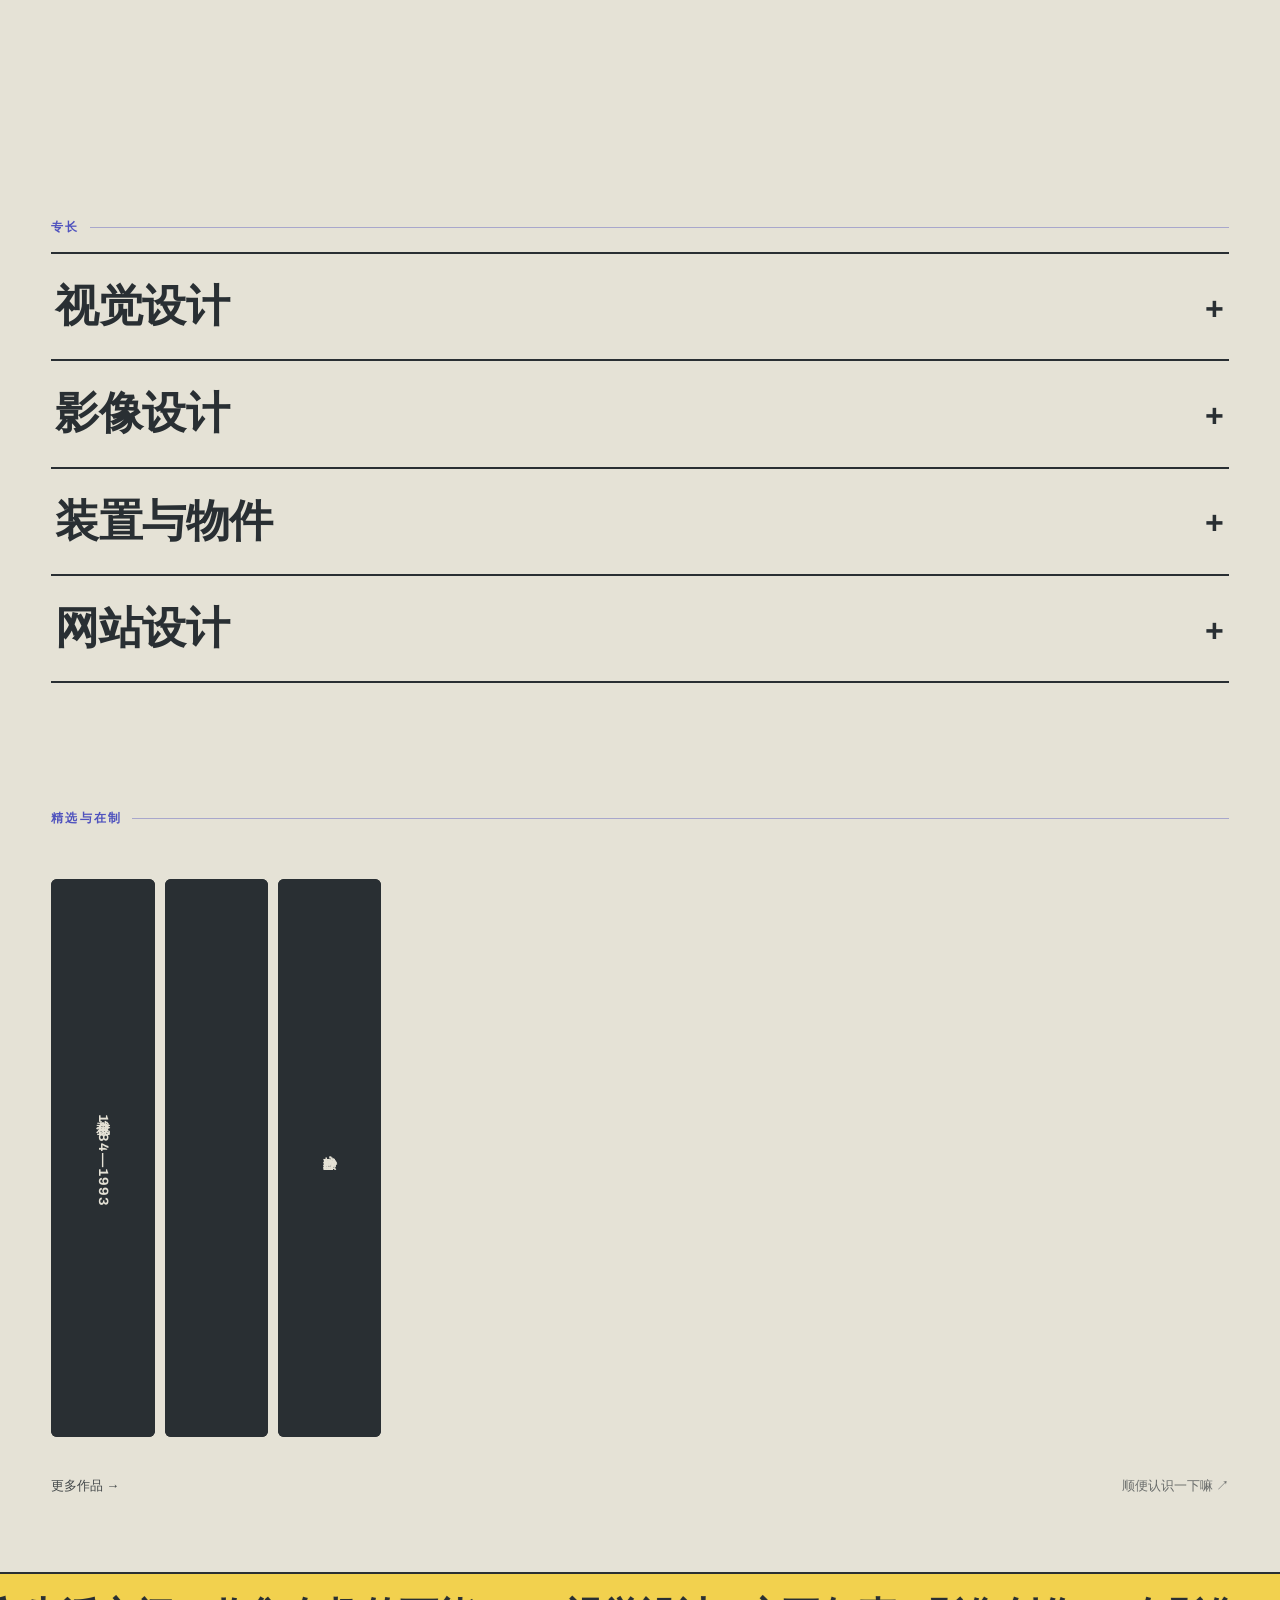
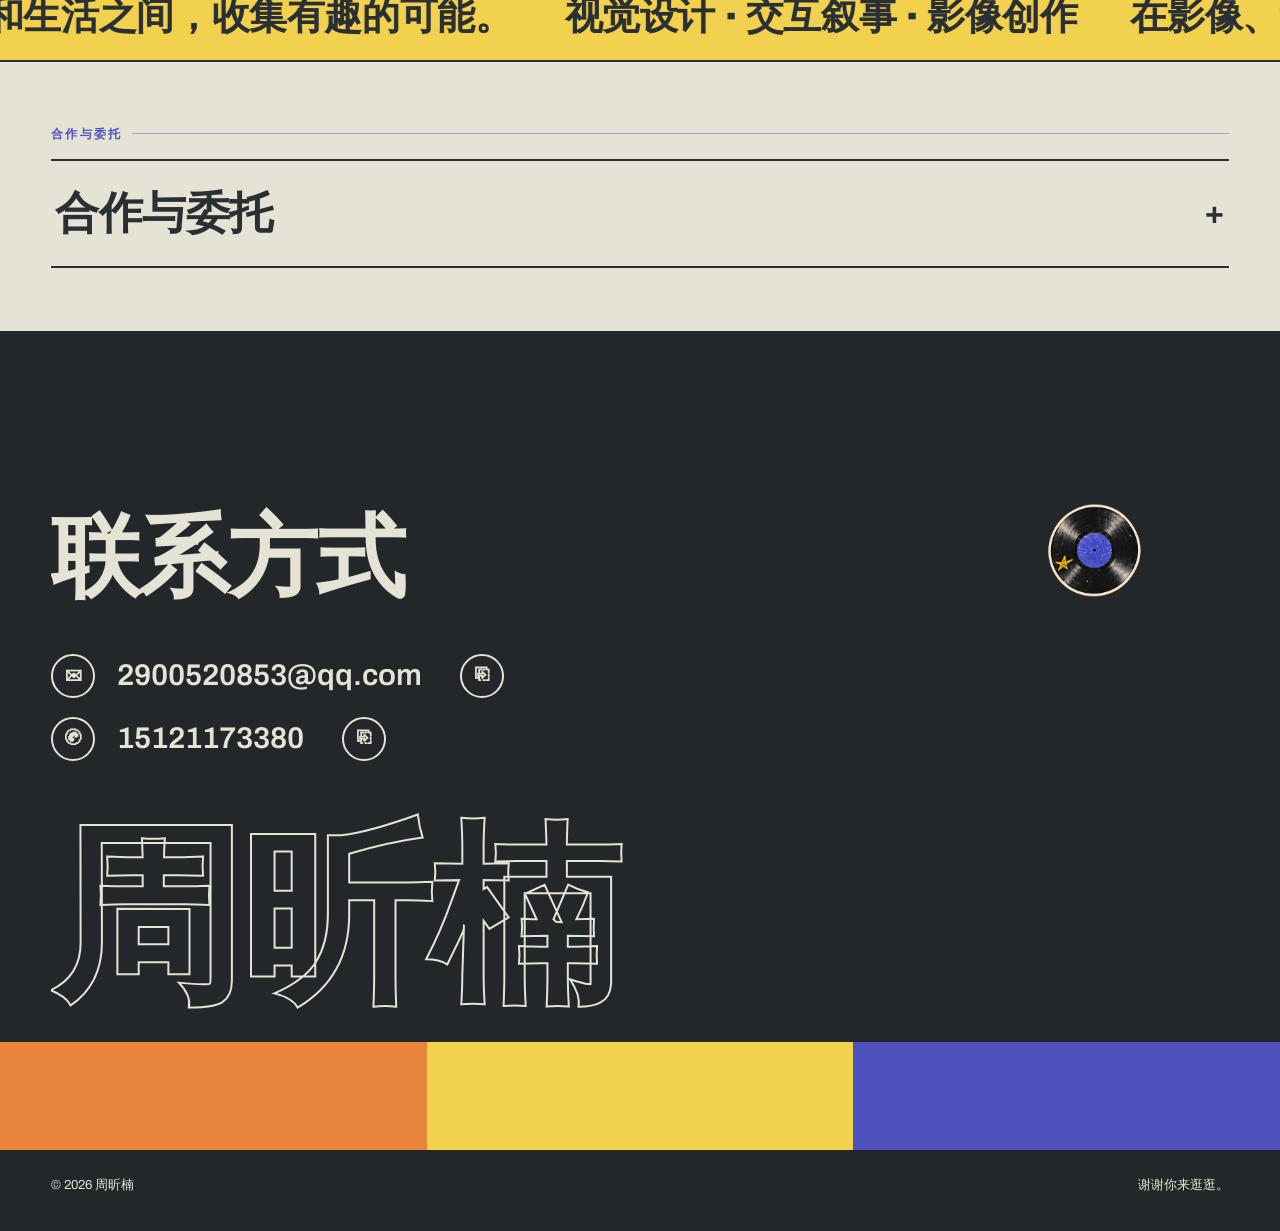
==== commit 46bd70e4: "Stabilize Caijin media layout and add orange cat to contact rain" ====
--- a/index.html
+++ b/index.html
@@ -15,8 +15,8 @@
   <script src="assets/data/site.js?v=20261012-hobbies-restored"></script>
   <script src="assets/data/i18n.js?v=20261012-site-back"></script>
   <script src="assets/data/categories.js?v=20261011-motion-name"></script>
-  <script src="assets/data/projects.js?v=20261013-caijin-board"></script>
-  <script src="assets/data/decorations.js?v=20261011-staggered-wheel"></script>
+  <script src="assets/data/projects.js?v=20261013-stable-media"></script>
+  <script src="assets/data/decorations.js?v=20261013-orange-rain"></script>
   <script src="assets/js/contact-shared.js?v=20261011-caijin-preview-music"></script>
   <script src="assets/js/page-home.js?v=20261011-home-links"></script>
   <script src="assets/js/navigation.js?v=20261012-site-back-2"></script>
--- a/assets/css/main.css
+++ b/assets/css/main.css
@@ -736,22 +736,13 @@
 @media (hover: none) and (pointer: coarse) {
   .work-tape-preview:not(.is-keyboard) { display: none; }
 }
-.tape-media .media-frame.is-main-photo { display: flex; align-items: center; justify-content: center; }
-.tape-media .is-main-photo img { position: static; width: auto; height: auto; max-width: 100%; max-height: 100%; }
-
-/* The supplementary Caijin board uses its full natural height, including on phones. */
-.tape.is-open.has-auto-height-media { height: auto; }
-.tape.is-open.has-auto-height-media .tape-face {
-  position: relative; inset: auto; margin-left: var(--spine-w);
-  grid-template-rows: auto; min-height: var(--tape-h);
-}
-.has-auto-height-media .tape-media { grid-template-rows: auto auto; align-self: start; }
-.tape-media .media-frame.is-auto-height { height: auto; }
-.tape-media .is-auto-height img { position: static; width: 100%; height: auto; max-height: none; }
-@media (max-width: 900px) {
-  .tape.is-open.has-auto-height-media .tape-face { grid-template-rows: auto auto; }
-}
-
+/* Keep Caijin's thumbnail footer fixed while its longer bilingual description scrolls. */
+.tape[data-id="caijin"] .tape-info { overflow: hidden; }
+.tape[data-id="caijin"] .tape-info-copy {
+  display: flex; flex-direction: column; gap: 10px;
+  flex: 1 1 0; min-height: 0; overflow-y: auto; scrollbar-width: thin;
+}
+.tape[data-id="caijin"] .tape-info-copy > * { flex-shrink: 0; }
 /* A cramped contact row must not scroll the clipped parent when its copy button gains focus. */
 .contact-list { container-type: inline-size; }
 @container (max-width: 340px) {
